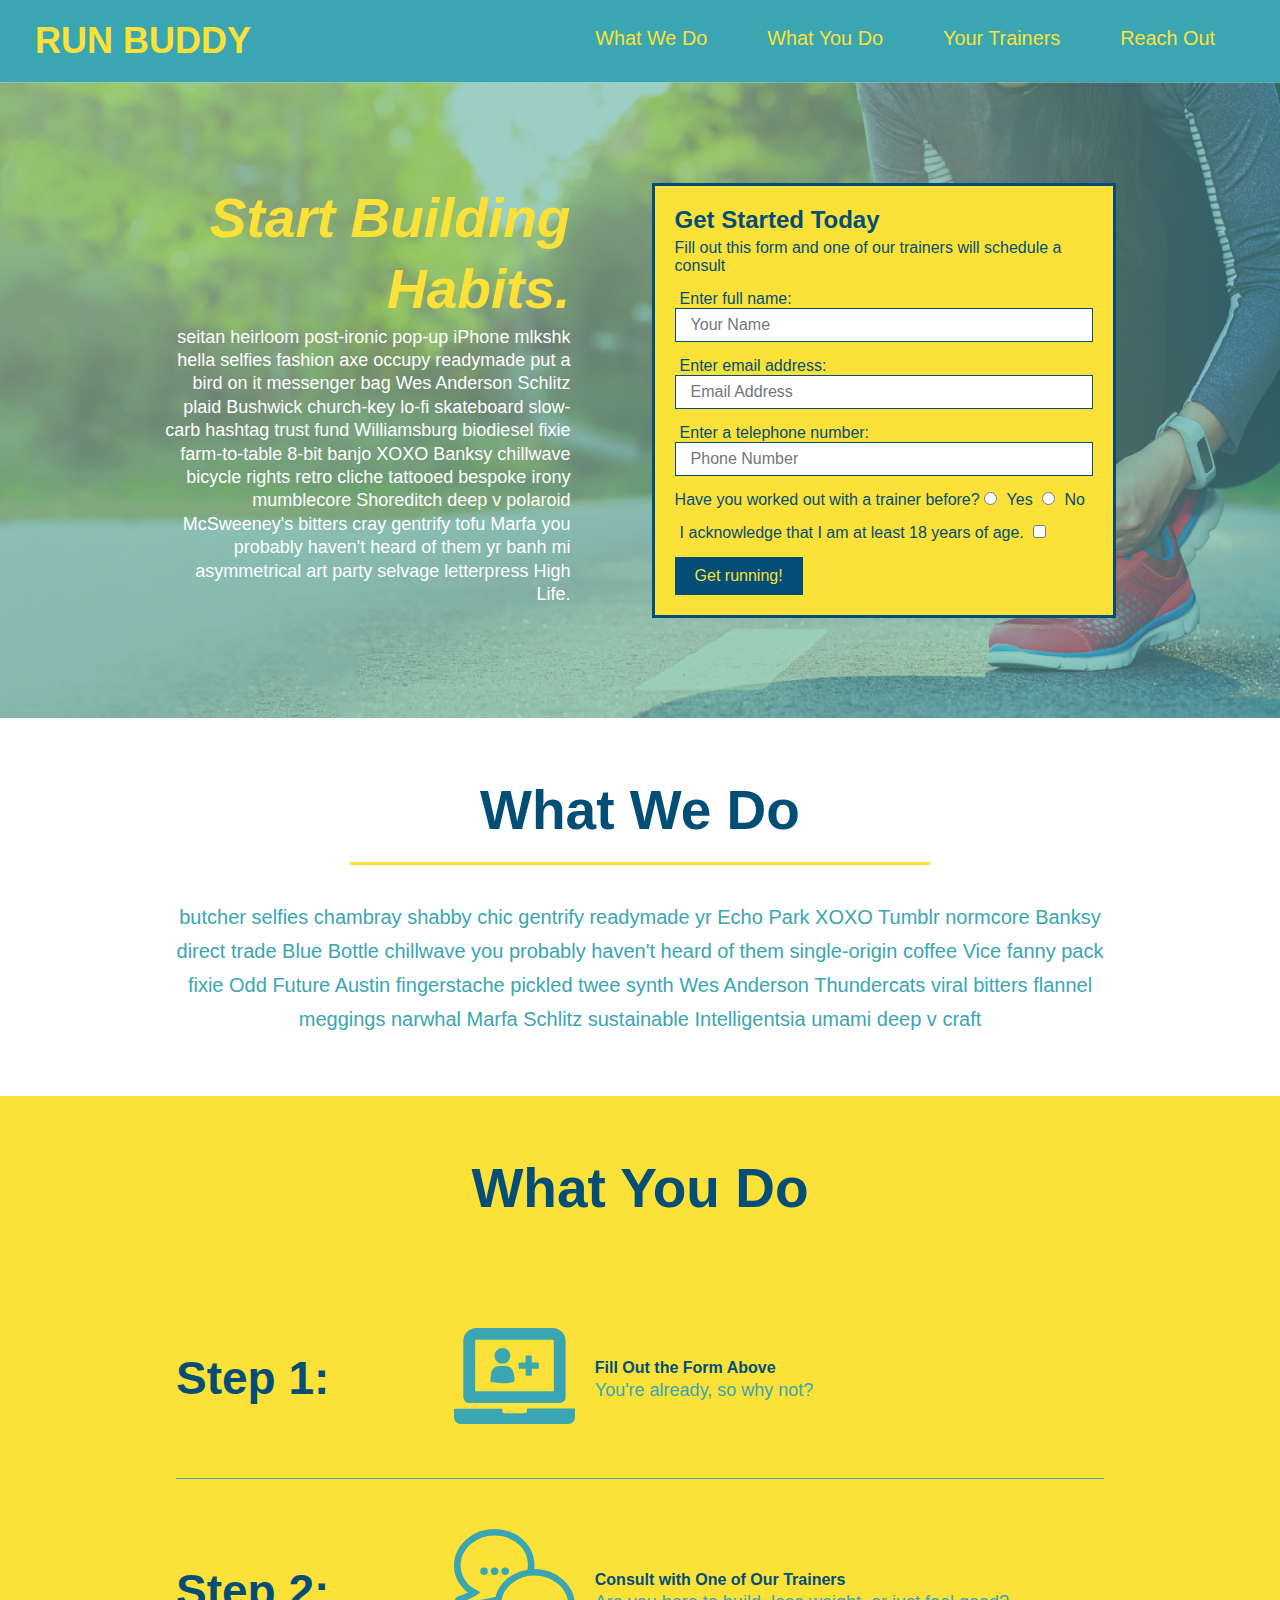
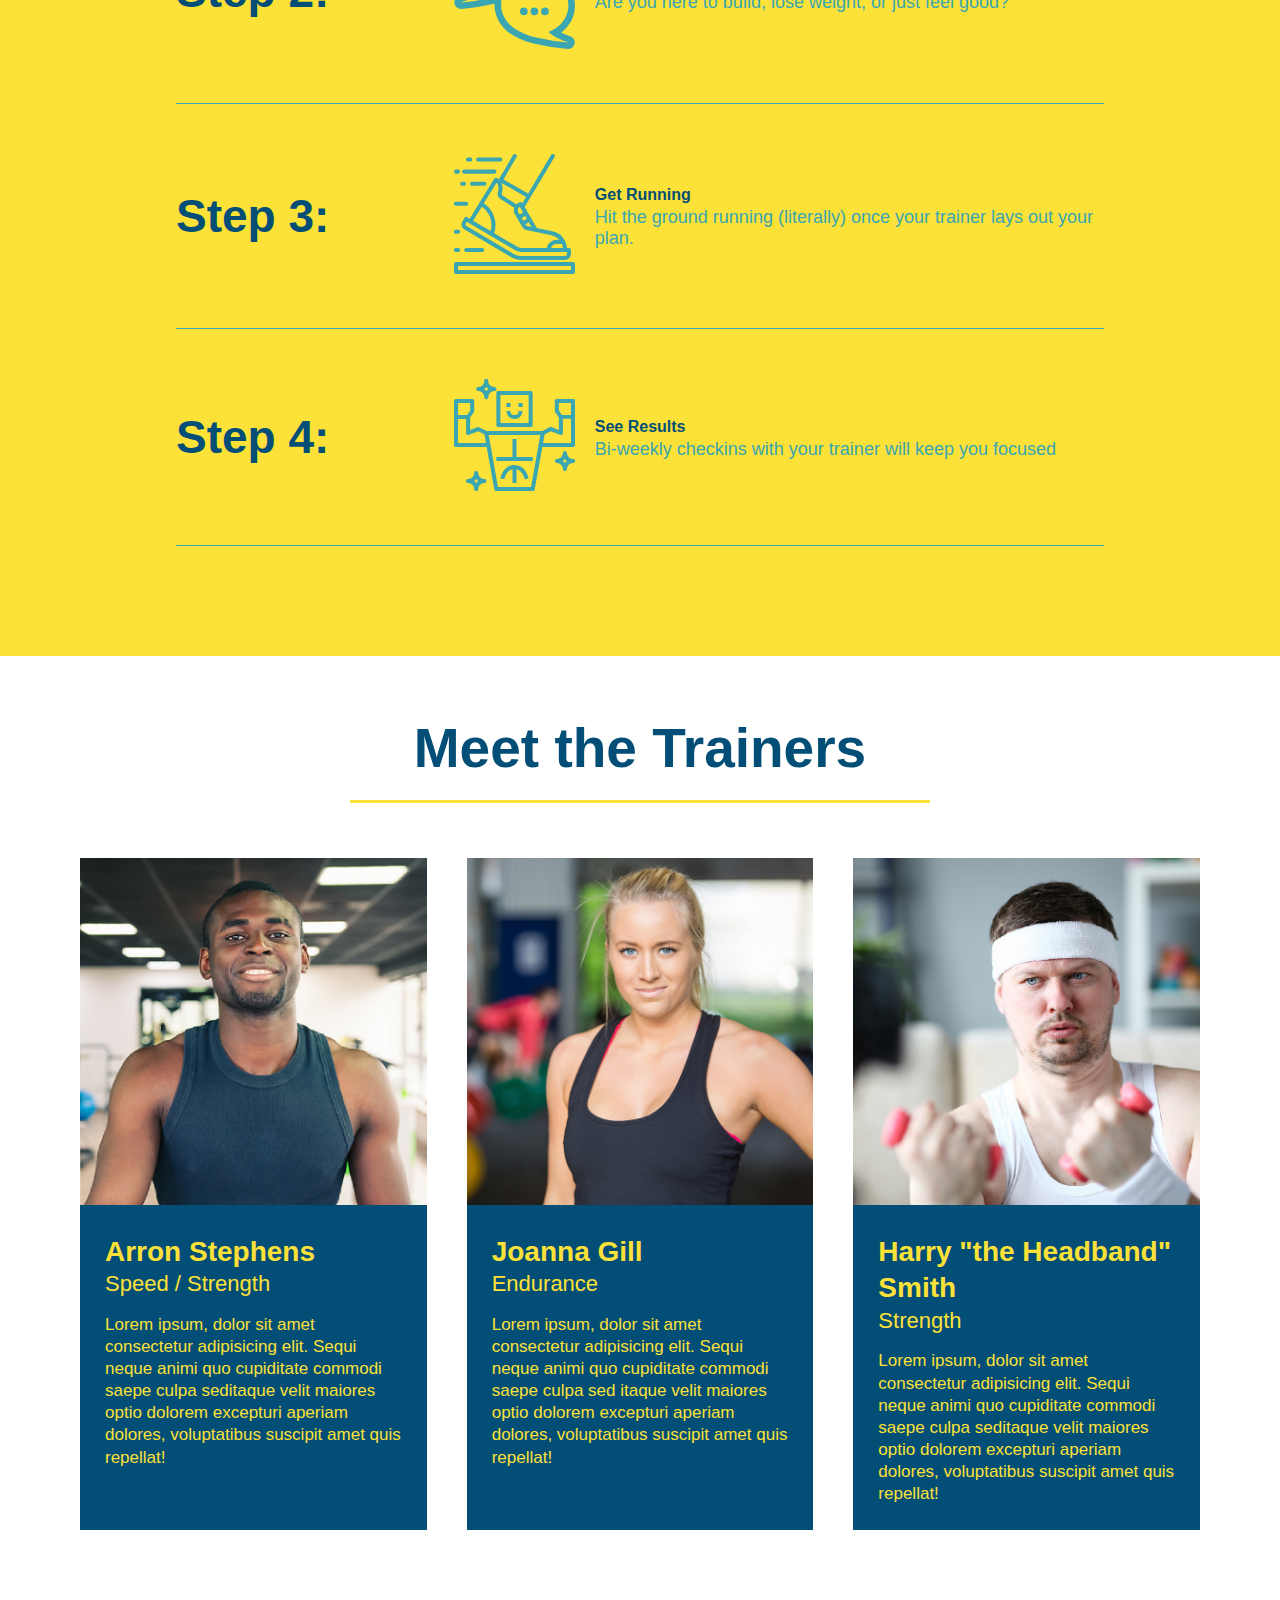
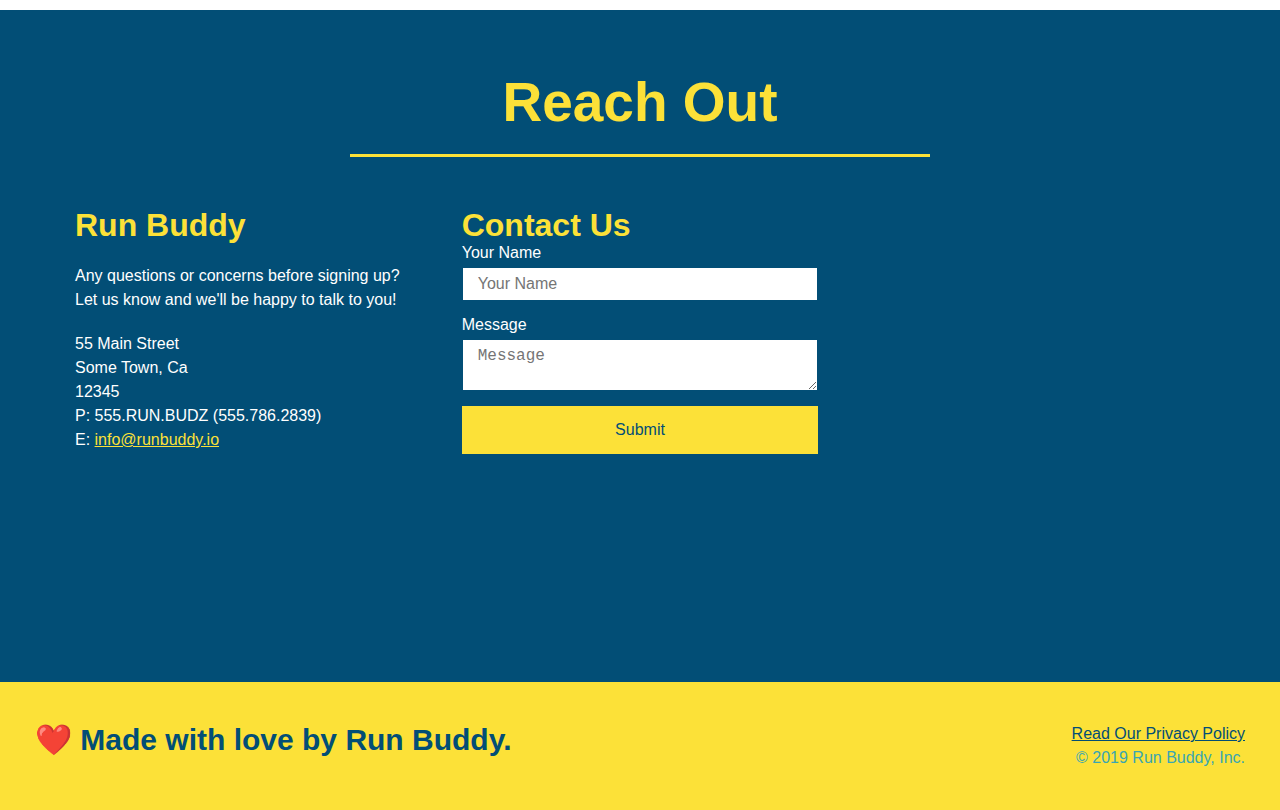
==== index.html @ dce9c7d7 "update reach out section" ====
<!DOCTYPE html>
<html lang="en">
  <head>
    <link rel="stylesheet" href="./assets/css/style.css" />
    <meta charset="UTF-8" />
    <title>Run Buddy</title>
  </head>
    <!-- navigation-->
    <header>
    <h1>
      <a href="/">RUN BUDDY</h1>
    <nav>
    <!-- Unordered list element -->
    <ul>
      <!-- List item element -->
      <li>
        <!-- Anchor element -->
        <a href="#what-we-do"> What We Do</a>
      </li>
      <li>
        <a href="#what-you-do">What You Do</a>
      </li>
      <li>
        <a href="#your-trainers">Your Trainers</a>
      </li>
      <li>
        <a href="#reach-out">Reach Out</a>
      </li>
    </ul>
    </nav>
    </header>


    <!-- hero/jumbotron -->
    <section class="hero">
      <div class="hero-cta">
        <h2>Start Building Habits.</h2>
        <p>
          seitan heirloom post-ironic pop-up iPhone mlkshk hella selfies fashion axe occupy readymade put a bird on it messenger bag Wes Anderson Schlitz plaid Bushwick church-key lo-fi skateboard slow-carb hashtag trust fund Williamsburg biodiesel fixie farm-to-table 8-bit banjo XOXO Banksy chillwave bicycle rights retro cliche tattooed bespoke irony mumblecore Shoreditch deep v polaroid McSweeney's bitters cray gentrify tofu Marfa you probably haven't heard of them yr banh mi asymmetrical art party selvage letterpress High Life.
        </p>
      </div>
      <div class="hero-form">
        <h3>Get Started Today</h3>
        <p>Fill out this form and one of our trainers will schedule a consult</p>
        <!-- Add form element -->
        <form>
          <label for="name">Enter full name:</label>
          <input type="text" placeholder="Your Name" name="name" id="name" class="form-input">
          <label for="email">Enter email address:</label>
          <input type="email" placeholder="Email Address" name="email" id="email" class="form-input">
          <label for="phone">Enter a telephone number:</label>
          <input type="tel" placeholder="Phone Number" name="phone" id="phone" class="form-input">
        <p>
          Have you worked out with a trainer before?
          <input type="radio" name="trainer-confirm" id="trainer-yes" />
          <label for="trainer-yes">Yes</label>
          <input type="radio" name="trainer-confirm" id="trainer-no" />
          <label for="trainer-no">No</label>
          </p>
          <p> 
          <label for="checkbox">
          I acknowledge that I am at least 18 years of age.
          </label>
          <input type="checkbox" name="age-confirm" id="checkbox" />
          </p>
          <button type="submit">
            Get running!
          </button>
          </form>
      </div>
      
    </section>
     <!-- end hero-->
    <!-- "what we do" section-->
    <section id="what-we-do" class="intro">
      <div class="flex-row">
      <h2 class="section-title primary-border">What We Do</h2>
      </div class="flex-row">
      <p>butcher selfies chambray shabby chic gentrify readymade yr Echo Park XOXO Tumblr normcore Banksy direct trade Blue Bottle chillwave you probably haven't heard of them single-origin coffee Vice fanny pack fixie Odd Future Austin fingerstache pickled twee synth Wes Anderson Thundercats viral bitters flannel meggings narwhal Marfa Schlitz sustainable Intelligentsia umami deep v craft</p>
    </section>

    <!-- "what you do" section-->
    <section id="what-you-do" class="steps">
    <div class="flex-row">
    <h2 class="section-title primary-border">What You Do</h2>
    </div>
      <!-- insert this img element-->
      <div class="step">
      <h3>Step 1:</h3>
      <div class="step-info">
      <div class="step-img">
        <img src="./assets/images/step-1.svg" alt=""/>
      </div>
      <div class="step-text">
        <h4>Fill Out the Form Above</h4>
        <p>You're already, so why not?</p>
    </div>
    </div>
    </div>

    <div class="step">
      <h3>Step 2:</h3>
      <div class="step-info">
        <div class="step-img">
      <img src="./assets/images/step-2.svg" alt=""/>
        </div>
      <div class="step-text">
      <h4>Consult with One of Our Trainers</h4>
      <p>Are you here to build, lose weight, or just feel good?</p>
    </div>
    </div>
    </div>

    <div class="step">
      <h3>Step 3:</h3>
      <div class="step-info">
        <div class="step-img">
      <img src="./assets/images/step-3.svg" alt="" />
      </div>
      <div class="step-text">
      <h4>Get Running</h4>
      <p>Hit the ground running (literally) once your trainer lays out your plan.</p>
    </div>
    </div>
    </div>

    <div class="step">
      <h3>Step 4:</h3>
      <div class="step-info">
        <div class="step-img">
      <img src="./assets/images/step-4.svg" alt="" />
      </div>
      <div class="step-text">
      <h4>See Results</h4>
      <p>Bi-weekly checkins with your trainer will keep you focused</p>
    </div>
    </div>
    </div>
    </section>

    <!-- "meet the trainers"-->
    <section id="your-trainers">
      <div class="flex-row">
      <h2 class="section-title primary-border">Meet the Trainers</h2>
      </div>

        <div class="trainers">
          <article class="trainer">
          <img src="./assets/images/trainer-1.jpg" alt="Arron Stephens in his workout clothes, ready to pump iron"/>
            <div class="trainer-bio">
              <h3 class="trainer-name">Arron Stephens</h3>
              <h4 class="trainer-role">Speed / Strength</h4>
            <p>Lorem ipsum, dolor sit amet consectetur adipisicing elit. Sequi neque animi quo cupiditate commodi saepe culpa seditaque velit maiores optio dolorem excepturi aperiam dolores, voluptatibus suscipit amet quis repellat!
              </p>
            </div>
          </article>
        

      
      <!-- second trainer bio -->
        
          <article class="trainer">
          <img src="./assets/images/trainer-2.jpg" alt="Joanna Gill cooling off after a workout" />
            <div class="trainer-bio">
              <h3 class="trainer-name">Joanna Gill</h3>
              <h4 class="trainer-role">Endurance</h4>
                <p> Lorem ipsum, dolor sit amet consectetur adipisicing elit. Sequi neque animi quo cupiditate commodi saepe culpa sed itaque velit maiores optio dolorem excepturi aperiam dolores, voluptatibus suscipit amet quis repellat!</p>
            </div>
          </article>
        
      <!-- third trainer bio -->
        
          <article class="trainer">
          <img src="./assets/images/trainer-3.jpg" alt="Harry Smith wearing a headband and lifting comically small pink weights" />
            <div class="trainer-bio">
              <h3 class="trainer-name">Harry "the Headband" Smith</h3>
              <h4 class="trainer-role">Strength</h4>
              <p>Lorem ipsum, dolor sit amet consectetur adipisicing elit. Sequi neque animi quo cupiditate commodi saepe culpa seditaque velit maiores optio dolorem excepturi aperiam dolores, voluptatibus suscipit amet quis repellat!
              </p>
            </div>
          </article>
        </div>
    </section>

    <!-- "reach out" section-->
    <section id="reach-out" class="contact">
      <div class="flex-row">
      <h2 class="section-title primary-border">Reach Out</h2>
      </div>
      <div class="contact-info">
        <div>
          <h3>Run Buddy</h3>
          <p>
            Any questions or concerns before signing up?
            <br />
            Let us know and we'll be happy to talk to you!
          </p>
          <address>
            55 Main Street <br/>
            Some Town, Ca <br/>
            12345<br />
            P: 555.RUN.BUDZ (555.786.2839)<br/>
            E: <a href="mailto:info@runbuddy.io">info@runbuddy.io</a>
          </address>
          
        </div>  
      
      <div class="contact-form">
        <h3>Contact Us</h3>
        <form>
           <label for="contact-name">Your Name</label>
           <input type="text" id="contact-name" placeholder="Your Name" />
      
           <label for="contact-message">Message</label>
           <textarea id="contact-message" placeholder="Message"></textarea>
      
           <button type="submit">Submit</button>
          </form>
      </div>
       
        <iframe 
        src="https://www.google.com/maps/embed?pb=!1m18!1m12!1m3!1d3147.1079747227936!2d-120.42364418397035!3d37.92790791110593!2m3!1f0!2f0!3f0!3m2!1i1024!2i768!4f13.1!3m3!1m2!1s0x8090c49129b6ac57%3A0xb56c7eb95a2cd8bd!2sMain%20St%2C%20California%2095327!5e0!3m2!1sen!2sus!4v1616426329495!5m2!1sen!2sus" 
        width="400" 
        height="400" 
        style="border:0;" 
        allowfullscreen=""
        loading="lazy">
      </iframe>
      </div>
    </section>

    
    <!-- footer -->
    <footer>
      <h2>❤️ Made with love by Run Buddy.</h2>
      <div>
        <a href="privacy-policy.html">Read Our Privacy Policy</a><br />
        &copy; 2019 Run Buddy, Inc.
      </div>
    </footer>
</html>
---- assets/css/style.css ----
body {
  color: #39a6b2;
  font-family: Helvetica, Arial, sans-serif;
  /* I'm a CSS comment! */
}

header {
  padding: 20px 35px;
  background-color: #39a6b2;
  display: flex;
  justify-content: space-between;
  flex-wrap: wrap;
}

header h1 {
  font-weight: bold;
  font-size: 36px;
  color: #fce138;
  margin: 0;
}

header a {
  color: #fce138;
}

header a {
  text-decoration: none;
  color: #fce138;
}

header nav{
  margin: 7px 0;
}

header nav ul {
  display: flex;
  flex-wrap: wrap;
  justify-content: space-between;
  align-items: center;
  list-style: none;
}

header nav ul li a {
  margin: 0 30px;
  font-weight: lighter;
  font-size: 1.55vw;
}

header h1 {
  font-weight: bold;
  font-size: 36px;
  color: #fce138;
  margin: 0;
}

* {
  margin: 0;
  padding: 0;
  box-sizing: border-box;
}

footer {
  background: #fce138;
  width: 100%;
  padding: 40px 35px;
  display: flex;
  justify-content: space-between; 
  flex-wrap: wrap;
}

footer h2  {
  color: #024e76;
  font-size: 30px;
  margin: 0;
}

footer div {
  line-height: 1.5;
  text-align: right;
}

footer a {
  color: #024e76
}

section {
  padding: 60px;
}

/* Hero Style Start */
.hero {
  background-image: url("../images/flipped-hero-image.jpg");
  background-size: cover;
  background-position: center;
  display: flex;
  justify-content: center;
  flex-wrap: wrap;
}
/* Hero Style End */

.hero-form {
  border: 3px solid #024e76;
  background-color: #fce138;
  padding: 20px;
  color: #024e76;
  width: 40%;
  margin: 3.5%
}

.hero-form h3{
  font-size: 24px;
  margin:0;
}

.hero-form p{
  margin: 5px 0 15px 0;
}

.hero-cta {
  width: 35%;
  text-align: right;
  margin: 3.5%;
  color: #fff;
  font-size: 18px;
  line-height: 1.3;
}

.hero-cta h2 {
  font-style: italic;
  font-size: 55px;
  color: #fce138;
}

.form-input{
  border: 1px solid #024e76;
  display: block;
  padding: 7px 15px;
  font-size: 16px;
  color: #024e76;
  width: 100%;
  margin-bottom: 15px;
}

.hero-form label {
  margin: 0 5px;
}

.hero-form button{
  color: #fce138;
  background-color: #024e76;
  border: none;
  padding: 10px 20px;
  font-size: 16px;
}
/* HERO STYLES END */
.intro p {
  line-height: 1.7;
  color: #39a6b2;
  width: 80%;
  font-size: 20px;
  margin: 0 auto;
  text-align: center;
}

.steps {
  background: #fce138;
}

.section-title {
  font-size: 55px;
  color: #024e76;
  border-bottom: 3px solid;
  padding-bottom: 20px;
  text-align: center;
  margin: 0 auto 35px auto;
  width: 50%;
}

.primary-border {
  border-color: #fce138;
}

.secondary-border {
  border-color: #39a6b2;
}

.step h3 {
  color: #024e76;
  font-size:46px;
  flex: 1 30%;
}

.step-text h4 {
  font-size: 26;
  line-height: 1.5;
  color: #024e76;
}

.step-text p{
  color: #39a6b2;
  font-size: 18px;
}

.step {
  margin: 50px auto;
  padding-bottom: 50px;
  width: 80%;
  border-bottom: 1px solid #39a6b2;
  display: flex;
  flex-wrap: wrap;
  align-items: center;
  justify-content: space-between;
}

.step-info {
  flex: 2 70%;
  display: flex;
  flex-wrap: wrap;
  align-items: center;
}

.step-img{
  flex:1 12%;
  margin-right: 20px;
}

.step-text {
  flex: 12;
}

.step-img img {
  max-width: 100%
}
.trainers {
  width: 100%;
  margin: 0 auto;
  display: flex;
  flex-wrap: wrap;
  justify-content: space-around;
}

.trainer {
  margin: 20px;
  background: #024e76;
  color: #fce138;
  flex: 1;
}

.trainer img {
  width: 100%;
}

.trainer-bio {
  padding:25px;
  line-height: 1.3;
}

.text-left {
  text-align: left;
}

.text-right {
  text-align: right;
}

.trainer-bio h3 {
  font-size: 28px;
}

.trainer-bio h4 {
  font-weight: lighter;
  font-size: 22px;
  margin-bottom: 15px;
}

.trainer-bio p {
  font-size: 17px;
}

/*REACH OUT STYLES START*/
.contact{
  background: #024e76;
}

.contact h2 {
  color:#fce138;
}

.contact-info iframe{
  height: 400px;
}

.contact-info div{
  color: white;
}

.contact-info h3 {
  color: #fce138;
  font-size: 32px;
}

.contact-info p, .contact-info address {
  margin: 20px 0;
  line-height: 1.5;
  font-size: 16px;
  font-style: normal;
}

.contact-info a {
  color: #fce138;
}

.contact-info {
  display: flex;
  justify-content: space-between;
  flex-wrap: wrap;
}

.contact-info > * {
  flex: 1;
  margin: 15px;
}

.contact-form input, .contact-form textarea {
  border: 1px solid #024e76;
  display: block;
  padding: 7px 15px;
  font-size: 16px;
  font-size: 16px;
  color: #024e76;
  width: 100%;
  margin-bottom: 15px;
  margin-top: 5px;
}

.contact-form button{
  width: 100%;
  border: none;
  background: #fce138;
  color: #024e76;
  text-align: center;
  padding: 15px 0;
  font-size: 16px;
}

/*  REACH OUT STYLE ENDS */

.flex-row{
  display: flex;
}
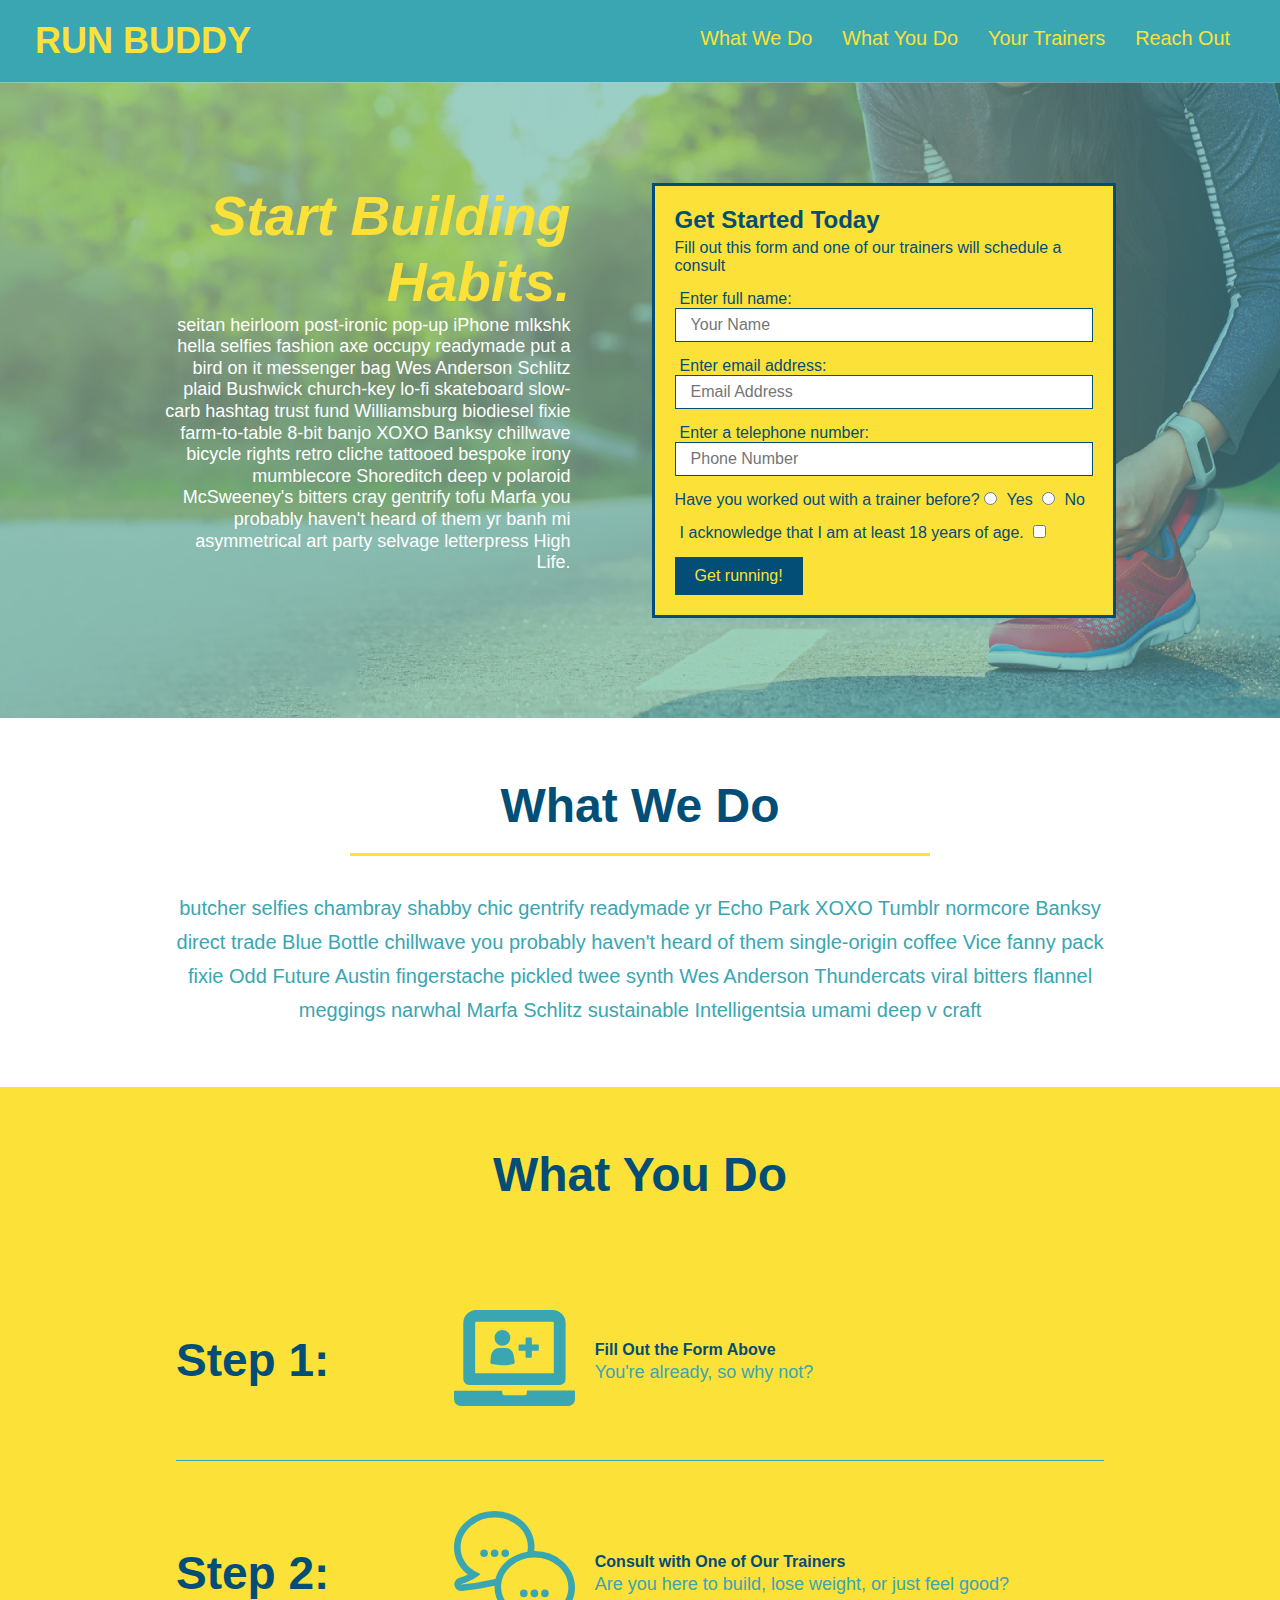
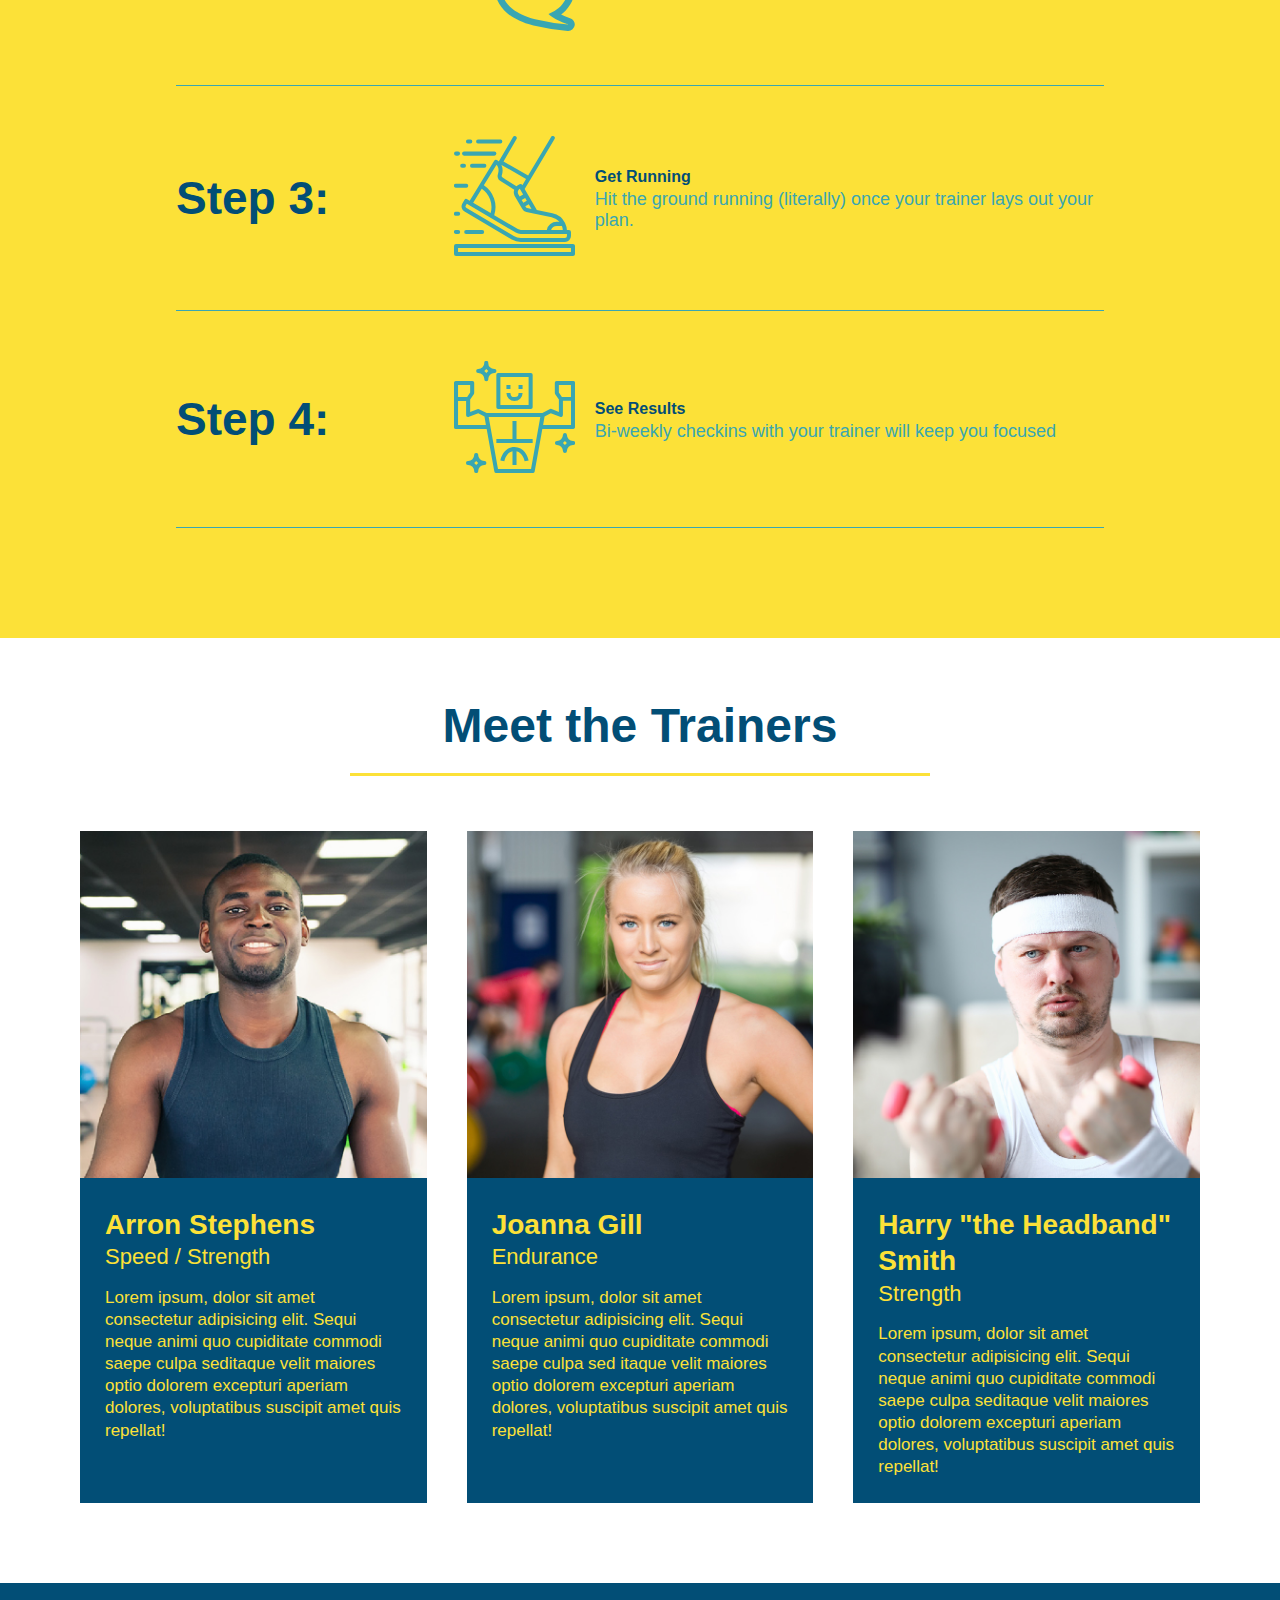
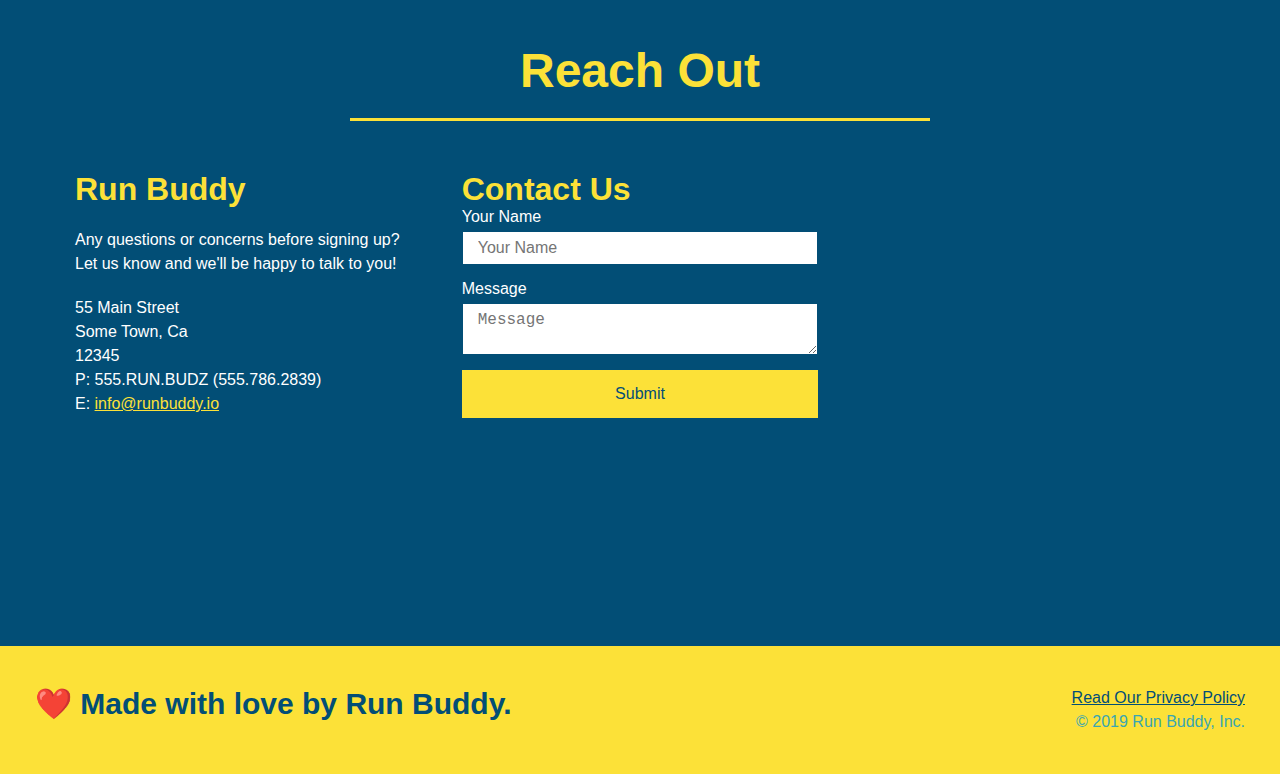
==== commit a4444ea0: "added media query" ====
--- a/index.html
+++ b/index.html
@@ -3,6 +3,7 @@
   <head>
     <link rel="stylesheet" href="./assets/css/style.css" />
     <meta charset="UTF-8" />
+    <meta name="viewport" content="width=device-width, initial-scale=1.0" />
     <title>Run Buddy</title>
   </head>
     <!-- navigation-->
--- a/assets/css/style.css
+++ b/assets/css/style.css
@@ -41,7 +41,7 @@
 }
 
 header nav ul li a {
-  margin: 0 30px;
+  padding: 10px 15px;
   font-weight: lighter;
   font-size: 1.55vw;
 }
@@ -95,6 +95,7 @@
   display: flex;
   justify-content: center;
   flex-wrap: wrap;
+  align-items: flex-start;
 }
 /* Hero Style End */
 
@@ -122,7 +123,7 @@
   margin: 3.5%;
   color: #fff;
   font-size: 18px;
-  line-height: 1.3;
+  line-height: 1.2;
 }
 
 .hero-cta h2 {
@@ -167,7 +168,7 @@
 }
 
 .section-title {
-  font-size: 55px;
+  font-size: 48px;
   color: #024e76;
   border-bottom: 3px solid;
   padding-bottom: 20px;
@@ -348,3 +349,18 @@
 .flex-row{
   display: flex;
 }
+
+/* MEDIA QUERY FOR SMALLER DESKTOP SCREENS AND SMALLER */
+@media screen and (max-width: 980px) {
+  
+}
+
+/* MEDIA QUERY FOR TABLETS AND SMALLER */
+@media screen and (max-width: 768px) {
+  
+}
+
+/* MEDIA QUERY FOR MOBILE PHONES AND SMALLER */
+@media screen and (max-width: 575px) {
+ 
+}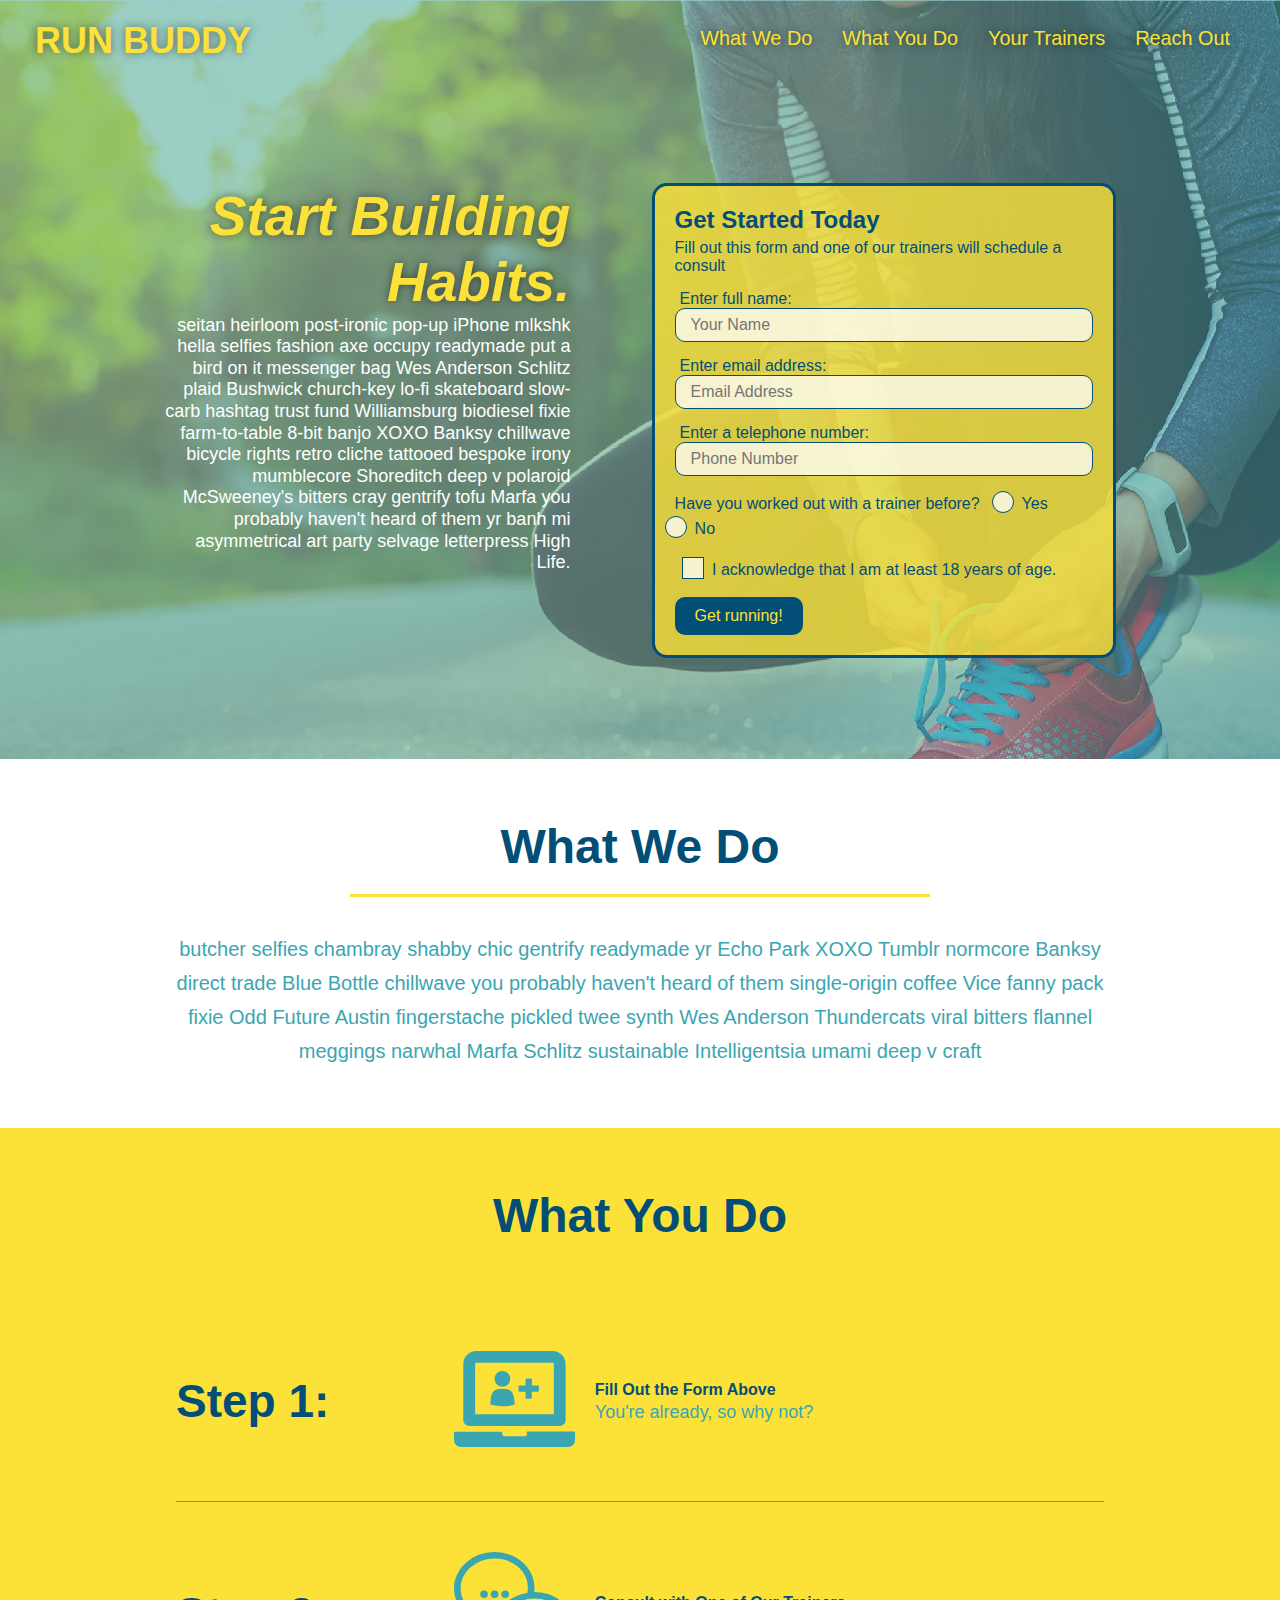
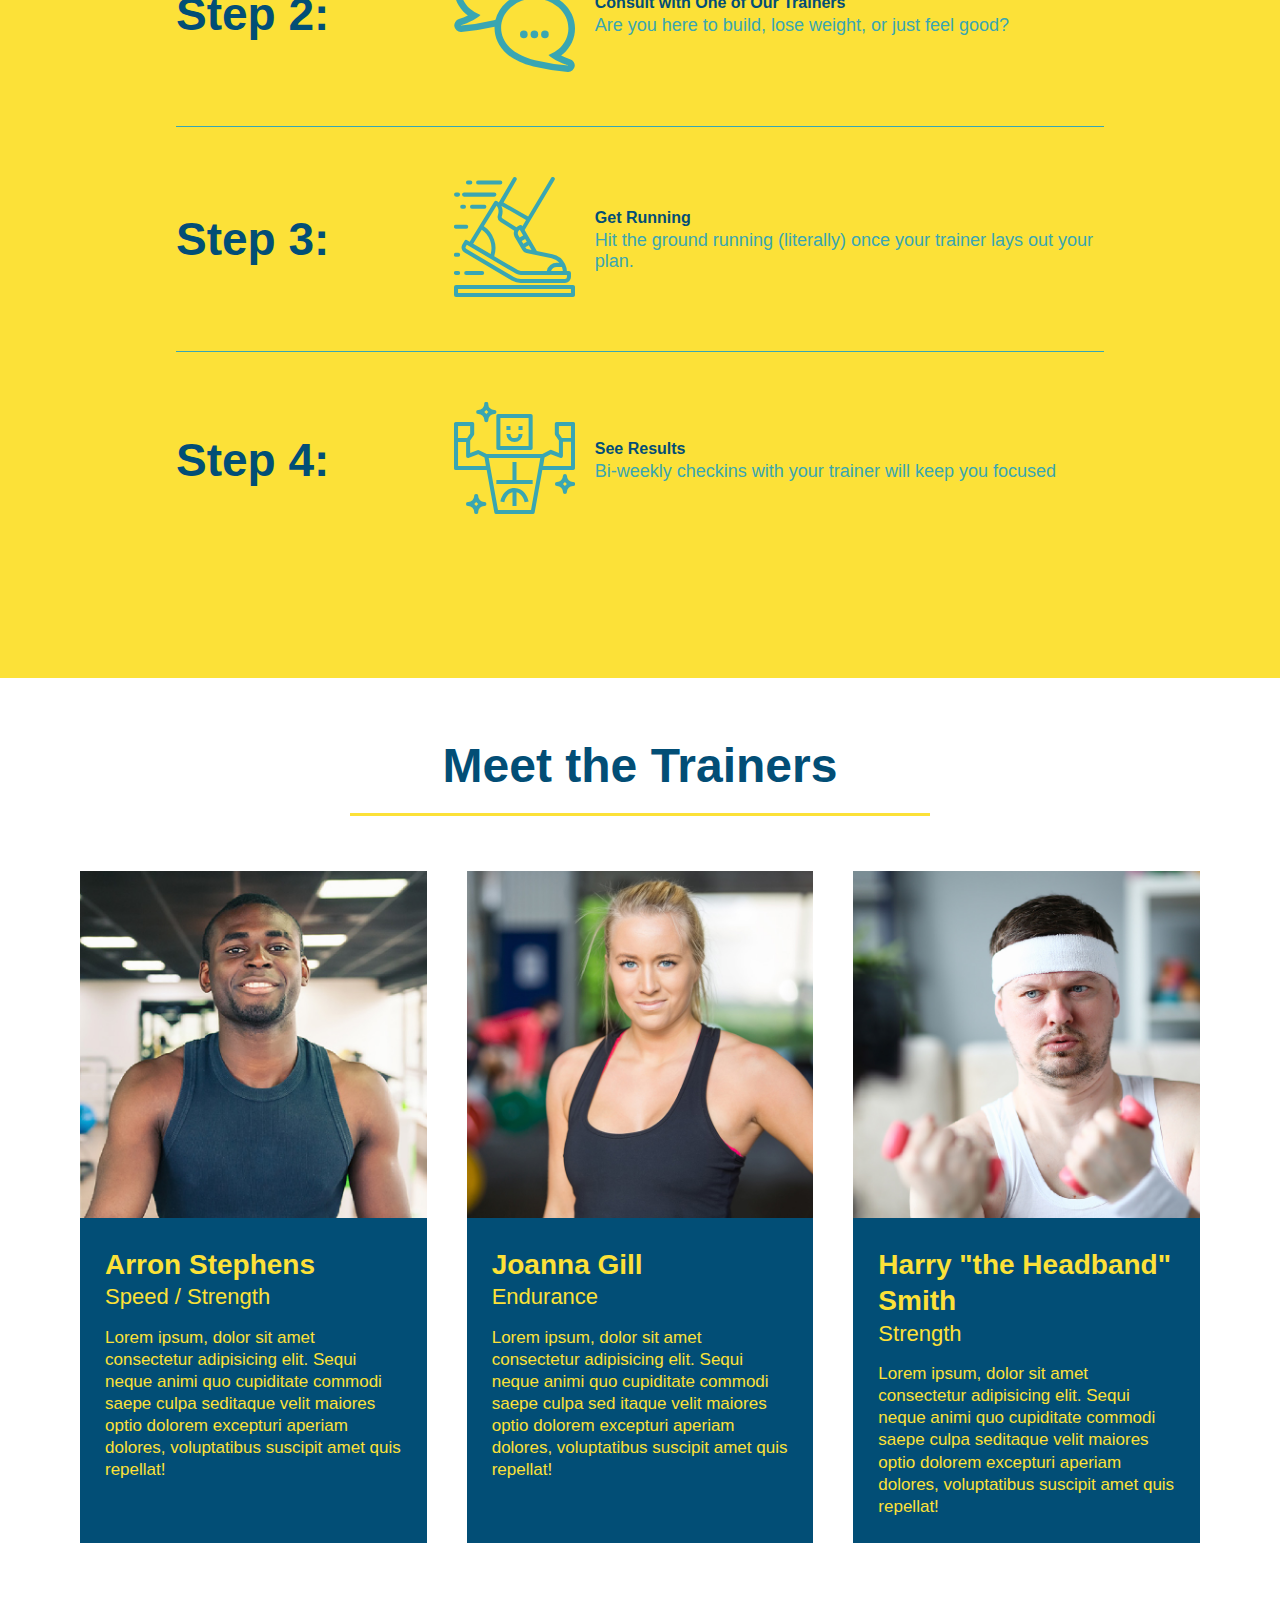
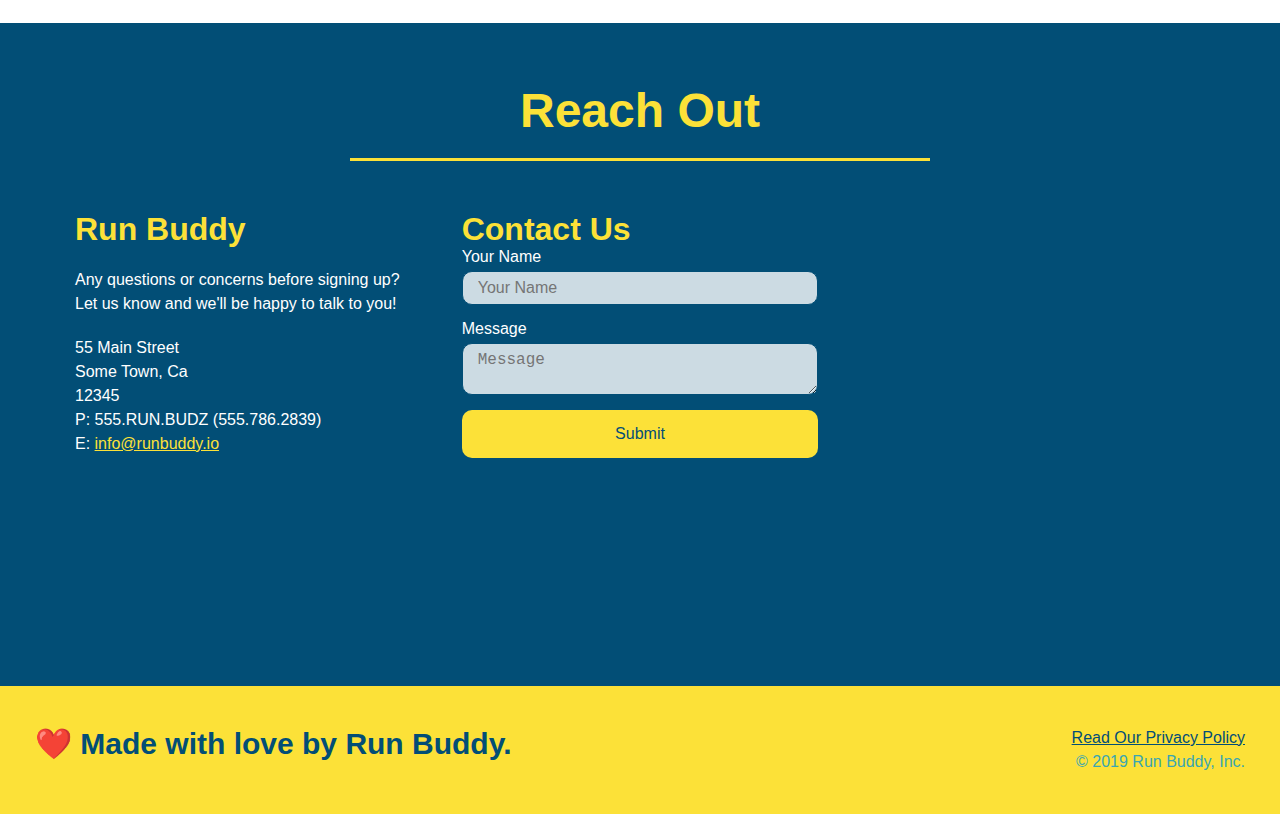
==== commit 948ada8a: "final css touches" ====
--- a/index.html
+++ b/index.html
@@ -53,16 +53,20 @@
           <input type="tel" placeholder="Phone Number" name="phone" id="phone" class="form-input">
         <p>
           Have you worked out with a trainer before?
+          <span class="radio-wrapper">
           <input type="radio" name="trainer-confirm" id="trainer-yes" />
           <label for="trainer-yes">Yes</label>
+          </span>
+          <span class="radio-wrapper">
           <input type="radio" name="trainer-confirm" id="trainer-no" />
           <label for="trainer-no">No</label>
+          </span>
           </p>
           <p> 
-          <label for="checkbox">
-          I acknowledge that I am at least 18 years of age.
-          </label>
+          <span class="checkbox-wrapper">
           <input type="checkbox" name="age-confirm" id="checkbox" />
+          <label for="checkbox"> I acknowledge that I am at least 18 years of age.</label>
+          </span>
           </p>
           <button type="submit">
             Get running!
--- a/assets/css/style.css
+++ b/assets/css/style.css
@@ -1,31 +1,45 @@
+:root {
+  --primary-color: #fce138;
+  --secondary-color: #024e76;
+  --tertiary-color: #39a6b2;
+}
+
 body {
-  color: #39a6b2;
+  color: var(--tertiary-color);
   font-family: Helvetica, Arial, sans-serif;
   /* I'm a CSS comment! */
 }
 
 header {
+  background-image: url("../images/flipped-hero-image.jpg");
+  background-size: cover;
+  background-attachment: fixed;
+  background-position: 80%;
   padding: 20px 35px;
-  background-color: #39a6b2;
+  background-color: var(--tertiary-color);
   display: flex;
   justify-content: space-between;
   flex-wrap: wrap;
+  position: -webkit-sticky;
+  position: sticky;
+  top: 0;
+  z-index: 9999;
 }
 
 header h1 {
   font-weight: bold;
   font-size: 36px;
-  color: #fce138;
+  color: var(--primary-color);
   margin: 0;
 }
 
 header a {
-  color: #fce138;
+  color: var(--primary-color);
 }
 
 header a {
   text-decoration: none;
-  color: #fce138;
+  color: var(--primary-color);
 }
 
 header nav{
@@ -44,13 +58,22 @@
   padding: 10px 15px;
   font-weight: lighter;
   font-size: 1.55vw;
-}
+  text-shadow: 0 0 10px rgba(0, 0, 0, 0.5);
+}
+header nav ul li a:hover {
+  background: var(--primary-color);
+  color: var(--secondary-color);
+  border-radius: 15px;
+  text-shadow: none;
+}
+
 
 header h1 {
   font-weight: bold;
   font-size: 36px;
-  color: #fce138;
+  color: var(--primary-color);
   margin: 0;
+  text-shadow: 0 0 10px rgba(0, 0, 0, 0.5);
 }
 
 * {
@@ -60,7 +83,7 @@
 }
 
 footer {
-  background: #fce138;
+  background: var(--primary-color);
   width: 100%;
   padding: 40px 35px;
   display: flex;
@@ -69,7 +92,7 @@
 }
 
 footer h2  {
-  color: #024e76;
+  color: var(--secondary-color);
   font-size: 30px;
   margin: 0;
 }
@@ -80,7 +103,7 @@
 }
 
 footer a {
-  color: #024e76
+  color: var(--secondary-color)
 }
 
 section {
@@ -91,7 +114,8 @@
 .hero {
   background-image: url("../images/flipped-hero-image.jpg");
   background-size: cover;
-  background-position: center;
+  background-attachment: fixed;
+  background-position: 80%;
   display: flex;
   justify-content: center;
   flex-wrap: wrap;
@@ -100,12 +124,16 @@
 /* Hero Style End */
 
 .hero-form {
-  border: 3px solid #024e76;
-  background-color: #fce138;
+  border: 3px solid var(--secondary-color);
+  background-color: rgba(252, 225, 56, 0.8);
   padding: 20px;
-  color: #024e76;
+  color: var(--secondary-color);
   width: 40%;
-  margin: 3.5%
+  margin: 3.5%;
+  border-radius: 15px;
+}
+.hero-form button:hover {
+  background-color: var(--tertiary-color);  
 }
 
 .hero-form h3{
@@ -129,17 +157,25 @@
 .hero-cta h2 {
   font-style: italic;
   font-size: 55px;
-  color: #fce138;
+  color: var(--primary-color);
+  text-shadow: 0 0 10px rgba(0, 0, 0, 0.5);
 }
 
 .form-input{
-  border: 1px solid #024e76;
+  border: 1px solid var(--secondary-color);
   display: block;
   padding: 7px 15px;
   font-size: 16px;
-  color: #024e76;
+  color: var(--secondary-color);
   width: 100%;
   margin-bottom: 15px;
+  border-radius: 10px;
+  background-color: rgba(255,255,255, 0.75);
+}
+/* create a new rule for focus state */
+.form-input:focus {
+  background-color: rgba(255,255,255, 1);
+  outline: none;
 }
 
 .hero-form label {
@@ -147,16 +183,77 @@
 }
 
 .hero-form button{
-  color: #fce138;
-  background-color: #024e76;
+  color: var(--primary-color);
+  background-color: var(--secondary-color);
   border: none;
   padding: 10px 20px;
   font-size: 16px;
+  border-radius: 10px;
+}
+
+.checkbox-wrapper input, .radio-wrapper input {
+  opacity: 0;
+}
+
+.checkbox-wrapper input:checked + label, .radio-wrapper input:checked + label {
+  font-weight: bold;
+}
+
+.checkbox-wrapper label, .radio-wrapper label {
+  position: relative;
+  left: 10px;
+  margin: 10px;
+  line-height: 1.6;
+}
+.checkbox-wrapper label::before, .radio-wrapper label::before {
+  content: "";
+  height: 20px;
+  width: 20px;
+  background: rgba(255, 255, 255, 0.75);  
+  border: 1px solid var(--secondary-color);  
+  position: absolute;
+  top: -4px;
+  left: -30px;
+}
+.radio-wrapper label::before {
+  border-radius: 50%;
+}
+.radio-wrapper label::after {
+  content: "";
+  width: 20px;
+  height: 20px;
+  border-radius: 50%;
+  background: var(--secondary-color);
+  position: absolute;
+  left: -29px;
+  top: -3px;
+  background-image: radial-gradient(circle, var(--tertiary-color), var(--secondary-color));
+}
+
+.checkbox-wrapper label::after {
+  content: "";
+  height: 6px;
+  width: 14px;
+  border-left: 2px solid var(--secondary-color);
+  border-bottom: 2px solid var(--secondary-color);
+  position: absolute;
+  left: -26px;
+  top: 1px;
+  transform: rotate(-58deg);
+}
+.checkbox-wrapper input + label::after, 
+.radio-wrapper input + label::after {
+  content: none;
+}
+
+.checkbox-wrapper input:checked + label::after, 
+.radio-wrapper input:checked + label::after {
+  content: "";
 }
 /* HERO STYLES END */
 .intro p {
   line-height: 1.7;
-  color: #39a6b2;
+  color: var(--tertiary-color);
   width: 80%;
   font-size: 20px;
   margin: 0 auto;
@@ -164,12 +261,12 @@
 }
 
 .steps {
-  background: #fce138;
+  background: var(--primary-color);
 }
 
 .section-title {
   font-size: 48px;
-  color: #024e76;
+  color: var(--secondary-color);
   border-bottom: 3px solid;
   padding-bottom: 20px;
   text-align: center;
@@ -178,15 +275,15 @@
 }
 
 .primary-border {
-  border-color: #fce138;
+  border-color: var(--primary-color);
 }
 
 .secondary-border {
-  border-color: #39a6b2;
+  border-color: var(--tertiary-color);
 }
 
 .step h3 {
-  color: #024e76;
+  color: var(--secondary-color);
   font-size:46px;
   flex: 1 30%;
 }
@@ -194,11 +291,11 @@
 .step-text h4 {
   font-size: 26;
   line-height: 1.5;
-  color: #024e76;
+  color: var(--secondary-color);
 }
 
 .step-text p{
-  color: #39a6b2;
+  color: var(--tertiary-color);
   font-size: 18px;
 }
 
@@ -206,11 +303,17 @@
   margin: 50px auto;
   padding-bottom: 50px;
   width: 80%;
-  border-bottom: 1px solid #39a6b2;
   display: flex;
   flex-wrap: wrap;
   align-items: center;
   justify-content: space-between;
+}
+
+.step {
+  border-bottom: 1px solid var(--tertiary-color);
+}
+.step:last-child {
+  border-bottom: none;
 }
 
 .step-info {
@@ -242,8 +345,8 @@
 
 .trainer {
   margin: 20px;
-  background: #024e76;
-  color: #fce138;
+  background: var(--secondary-color);
+  color: var(--primary-color);
   flex: 1;
 }
 
@@ -280,11 +383,11 @@
 
 /*REACH OUT STYLES START*/
 .contact{
-  background: #024e76;
+  background: var(--secondary-color);
 }
 
 .contact h2 {
-  color:#fce138;
+  color:var(--primary-color);
 }
 
 .contact-info iframe{
@@ -296,7 +399,7 @@
 }
 
 .contact-info h3 {
-  color: #fce138;
+  color: var(--primary-color);
   font-size: 32px;
 }
 
@@ -308,7 +411,7 @@
 }
 
 .contact-info a {
-  color: #fce138;
+  color: var(--primary-color);
 }
 
 .contact-info {
@@ -323,27 +426,37 @@
 }
 
 .contact-form input, .contact-form textarea {
-  border: 1px solid #024e76;
+  border: 1px solid var(--secondary-color);
   display: block;
   padding: 7px 15px;
   font-size: 16px;
   font-size: 16px;
-  color: #024e76;
+  color: var(--secondary-color);
   width: 100%;
   margin-bottom: 15px;
   margin-top: 5px;
-}
-
+  border-radius: 10px;
+  background-color: rgba(255, 255, 255, 0.8);
+}
+.contact-form input:focus, .contact-form textarea:focus {
+  background-color: rgba(255, 255, 255, 1);
+  outline: none;
+}
 .contact-form button{
   width: 100%;
   border: none;
-  background: #fce138;
-  color: #024e76;
+  background: var(--primary-color);
+  color: var(--secondary-color);
   text-align: center;
   padding: 15px 0;
   font-size: 16px;
-}
-
+  border-radius: 10px;
+}
+
+.contact-form button:hover {
+  color: var(--primary-color);
+  background: var(--tertiary-color);
+}
 /*  REACH OUT STYLE ENDS */
 
 .flex-row{
@@ -352,15 +465,101 @@
 
 /* MEDIA QUERY FOR SMALLER DESKTOP SCREENS AND SMALLER */
 @media screen and (max-width: 980px) {
+  header {
+    padding-bottom: 0;
+    justify-content: center;
+    position: relative;
+  }
+
+  header h1 {
+    width: 100%;
+    text-align: center;
+  }
+
+  header nav ul {
+    margin-top: 20px;
+    width: 100%;
+    justify-content: center;
+  }
+
+  header nav ul li a {
+    font-size: 20px;
+  }
+
+  footer h2, footer div {
+    text-align: center;
+    width: 100%;
+  }
+  .hero-cta, .hero-form {
+    width: 100%;
+  }
   
+  .hero-cta {
+    text-align: center;
+  }
+  
+  .section-title {
+    width: 80%;
+  }
+  
+  .trainer {
+    flex: 0 70%;
+  }
+  
+  .contact-info iframe{
+    flex: 1 100%;
+  }
 }
 
 /* MEDIA QUERY FOR TABLETS AND SMALLER */
 @media screen and (max-width: 768px) {
-  
+  section {
+    padding: 30px 15px;
+  }
+  .step h3 {
+    flex: 1 100%;
+    text-align: center;
+  }
+  .step-info { 
+    flex: 2 100%;
+    text-align: center;
+    justify-content: center;
+  }
+  .step-img {
+    flex: 0 32%;
+    margin-right: 0;
+    margin-top: 15px;
+    margin-bottom: 15px;
+  }
+  .step-text {
+    flex: 100%;
+  }
 }
 
 /* MEDIA QUERY FOR MOBILE PHONES AND SMALLER */
 @media screen and (max-width: 575px) {
- 
-}+ .hero-form button {
+   width: 100%;
+ }
+ .section-title {
+   width: 95%;
+ }
+ .intro p {
+   width: 100%;
+ }
+ .trainer {
+   flex: 0 100%;
+ }
+ .contact-info {
+   text-align: center;
+ }
+ .contact-info > * {
+   flex: 0 100%;
+ }
+ .contact-form {
+   order: 3;
+ }
+}
+
+
+
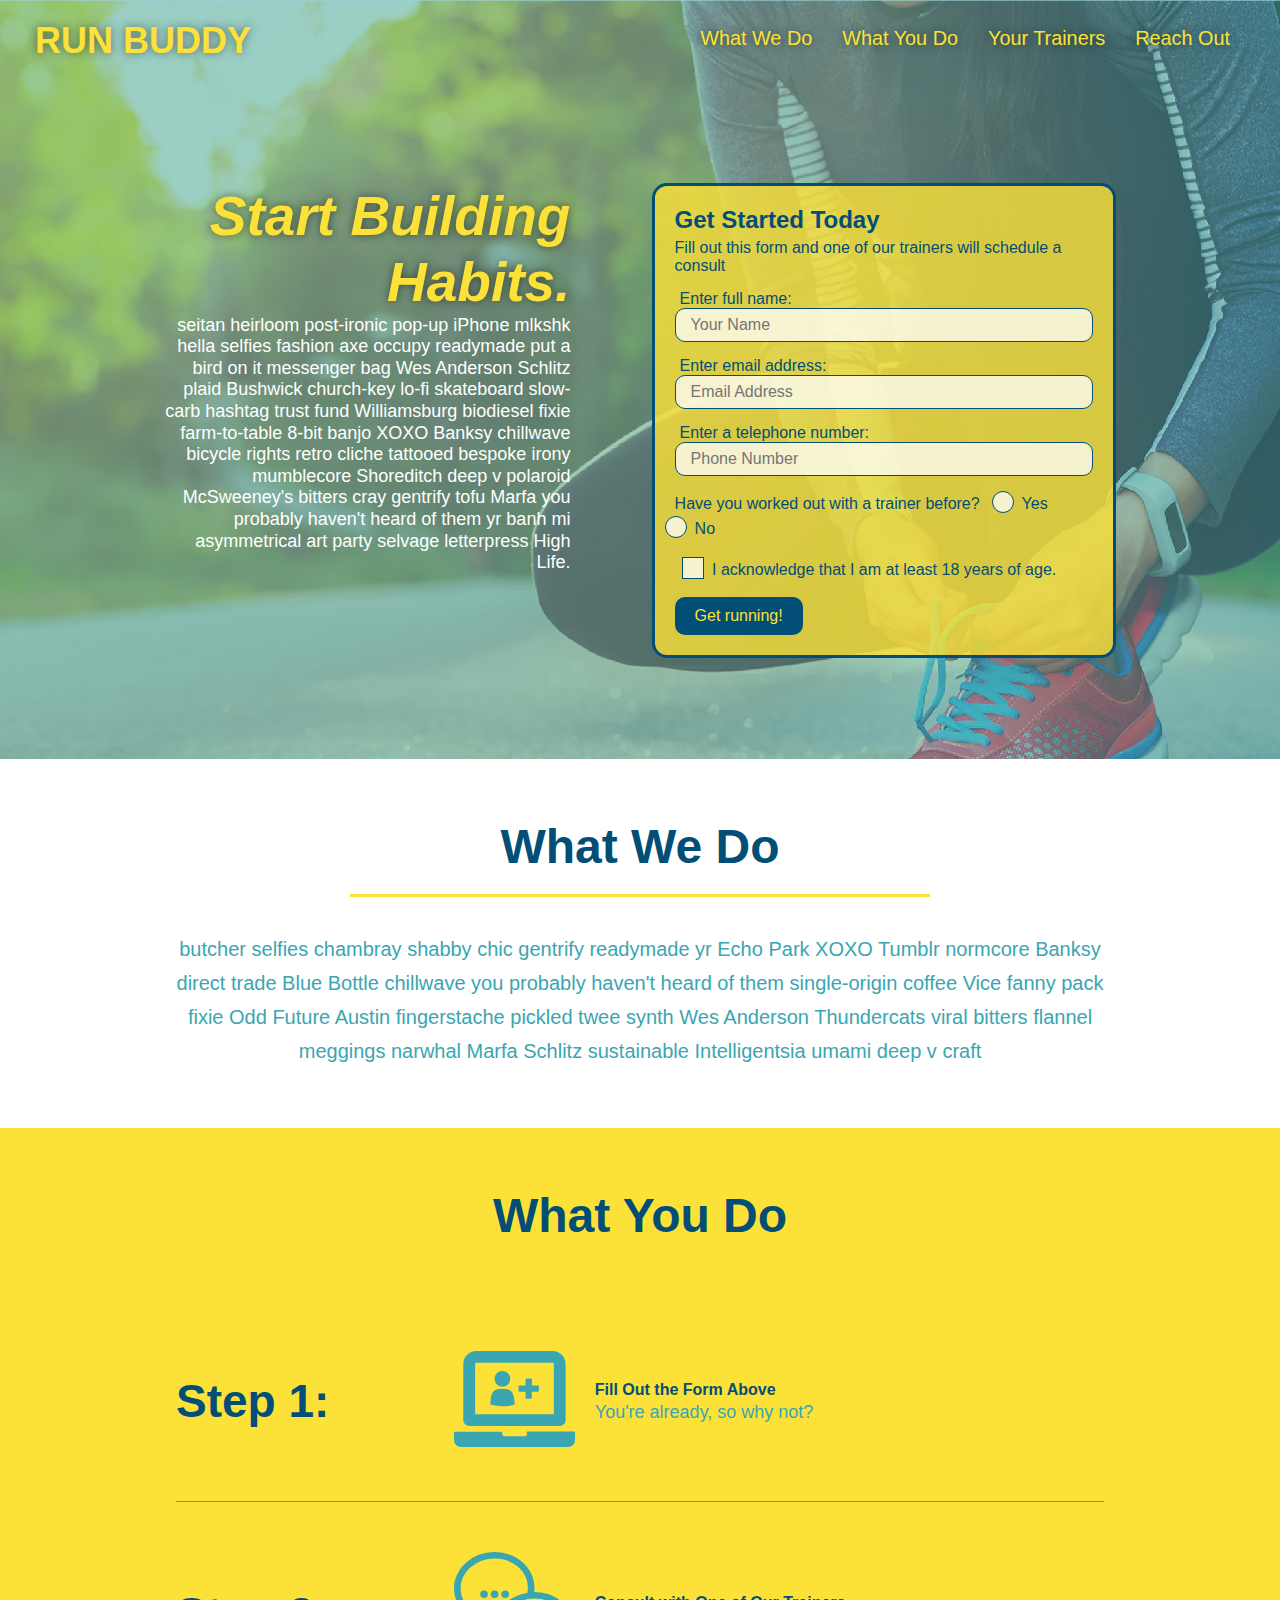
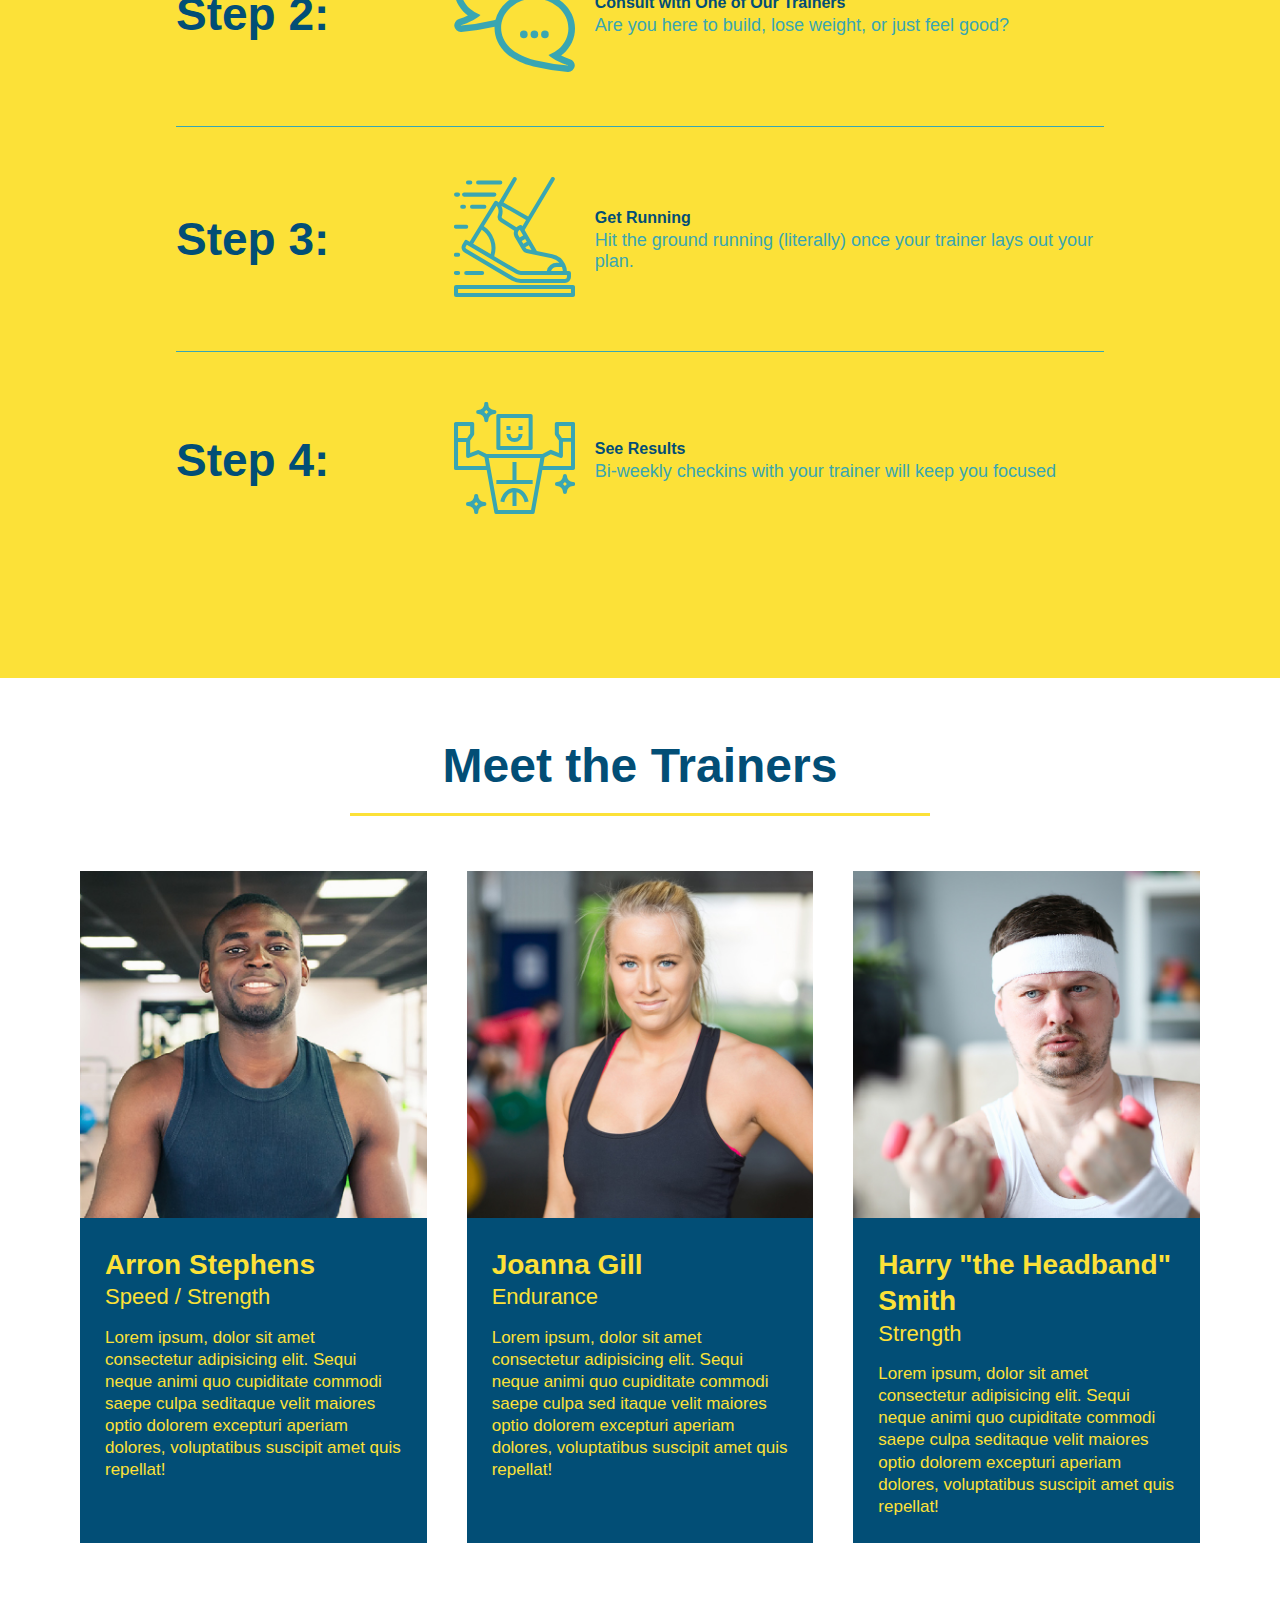
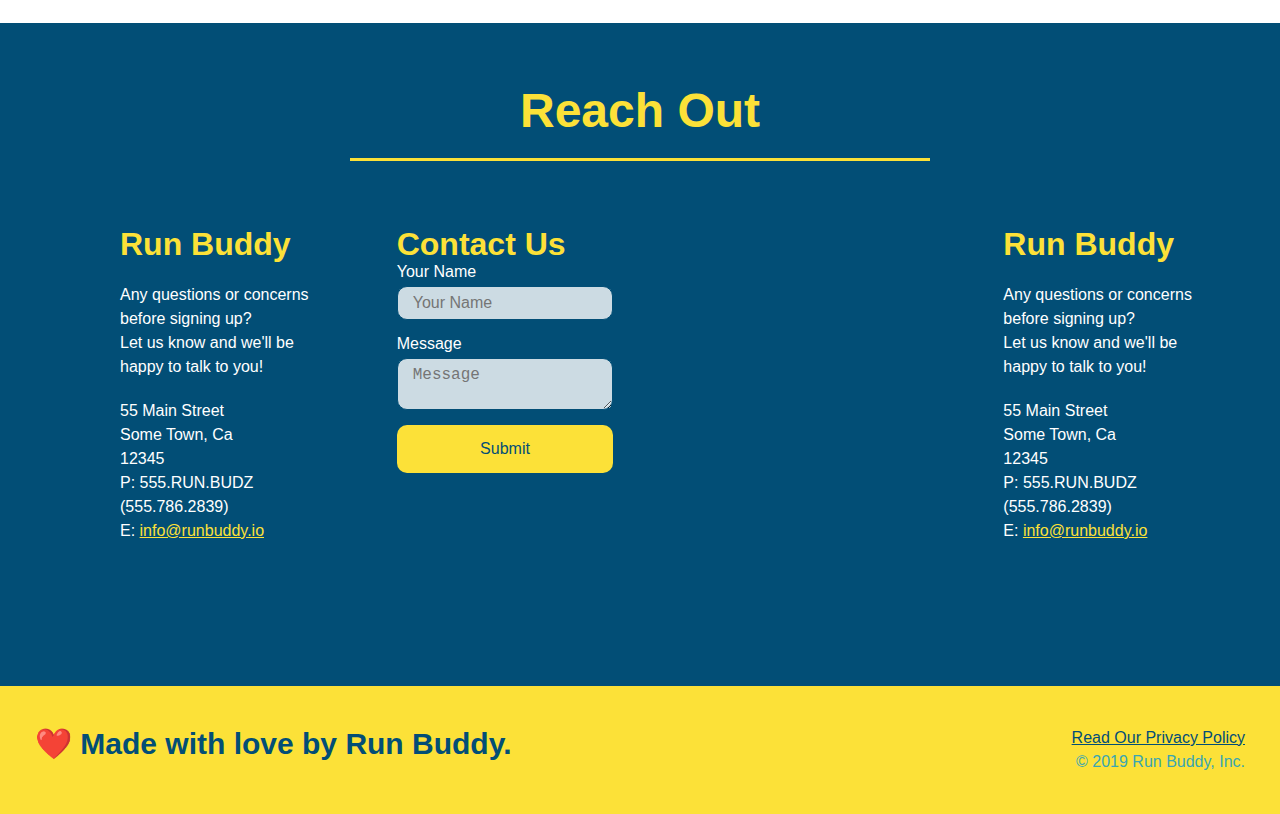
==== commit d14c758b: "Merge branch 'main' into develop" ====
--- a/index.html
+++ b/index.html
@@ -193,6 +193,7 @@
       <h2 class="section-title primary-border">Reach Out</h2>
       </div>
       <div class="contact-info">
+
         <div>
           <h3>Run Buddy</h3>
           <p>
@@ -222,7 +223,7 @@
            <button type="submit">Submit</button>
           </form>
       </div>
-       
+
         <iframe 
         src="https://www.google.com/maps/embed?pb=!1m18!1m12!1m3!1d3147.1079747227936!2d-120.42364418397035!3d37.92790791110593!2m3!1f0!2f0!3f0!3m2!1i1024!2i768!4f13.1!3m3!1m2!1s0x8090c49129b6ac57%3A0xb56c7eb95a2cd8bd!2sMain%20St%2C%20California%2095327!5e0!3m2!1sen!2sus!4v1616426329495!5m2!1sen!2sus" 
         width="400" 
@@ -231,6 +232,23 @@
         allowfullscreen=""
         loading="lazy">
       </iframe>
+
+        
+        <div>
+        <h3>Run Buddy</h3>
+        <p>
+          Any questions or concerns before signing up?
+          <br />
+          Let us know and we'll be happy to talk to you!
+        </p>
+        <address>
+          55 Main Street <br/>
+          Some Town, Ca <br/>
+          12345<br />
+          P: 555.RUN.BUDZ (555.786.2839)<br/>
+          E: <a href="mailto:info@runbuddy.io">info@runbuddy.io</a>
+        </address>
+
       </div>
     </section>
 
--- a/assets/css/style.css
+++ b/assets/css/style.css
@@ -395,6 +395,11 @@
 }
 
 .contact-info div{
+  width:410px;
+  display: inline-block;
+  vertical-align: top;
+  text-align: left;
+  margin: 30px 0 0 60px;
   color: white;
 }
 
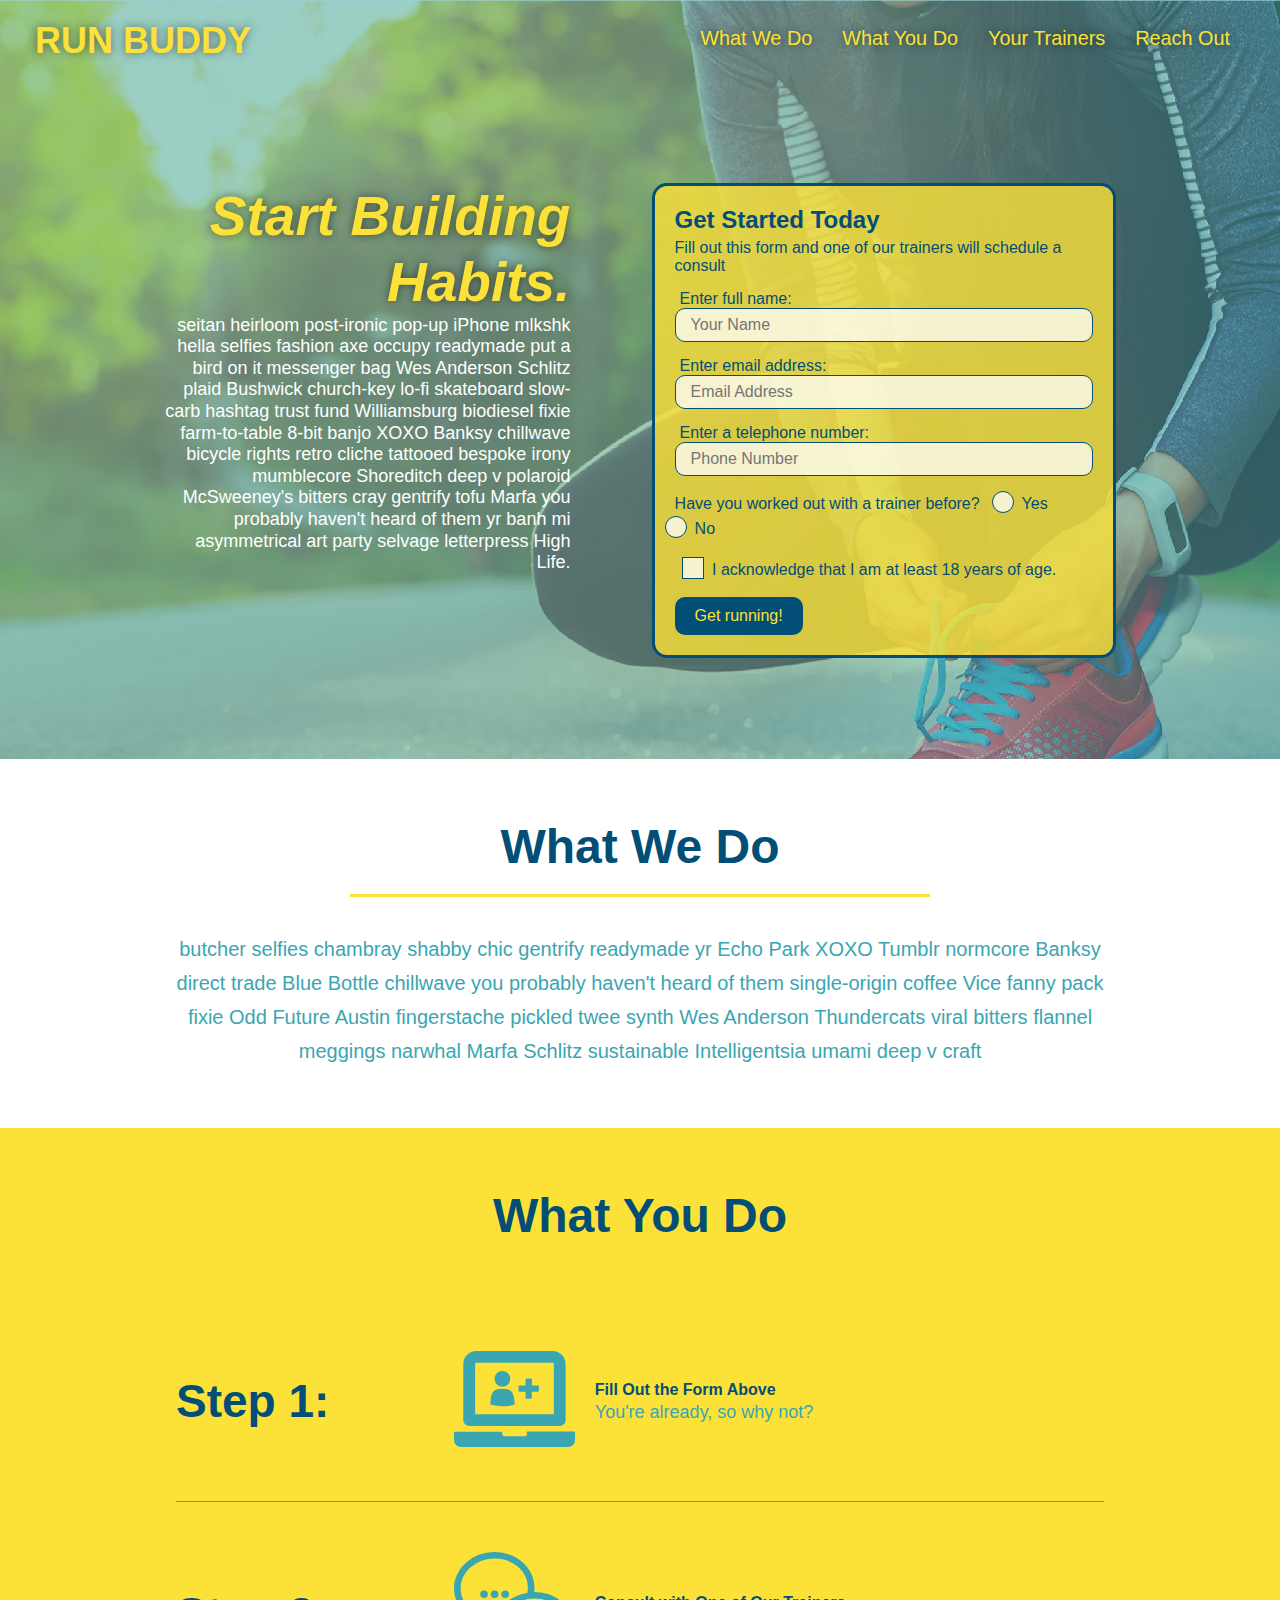
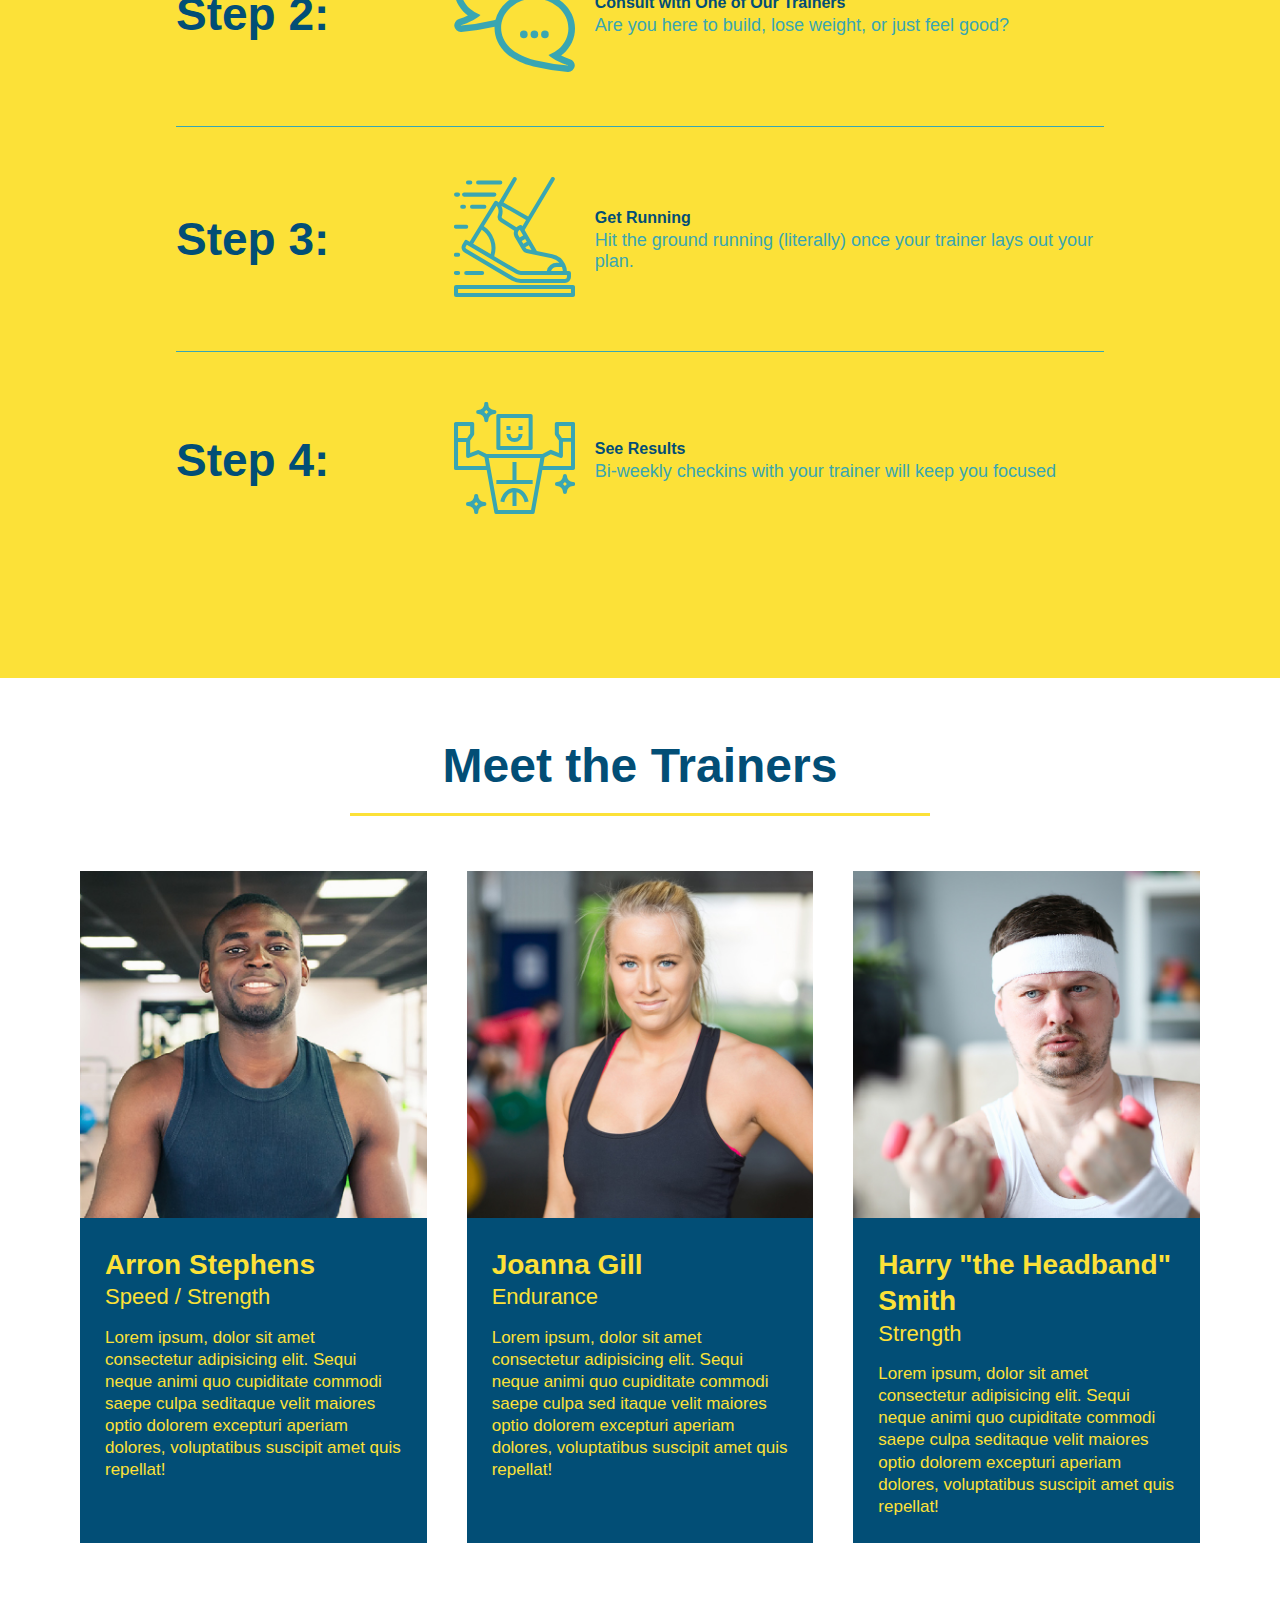
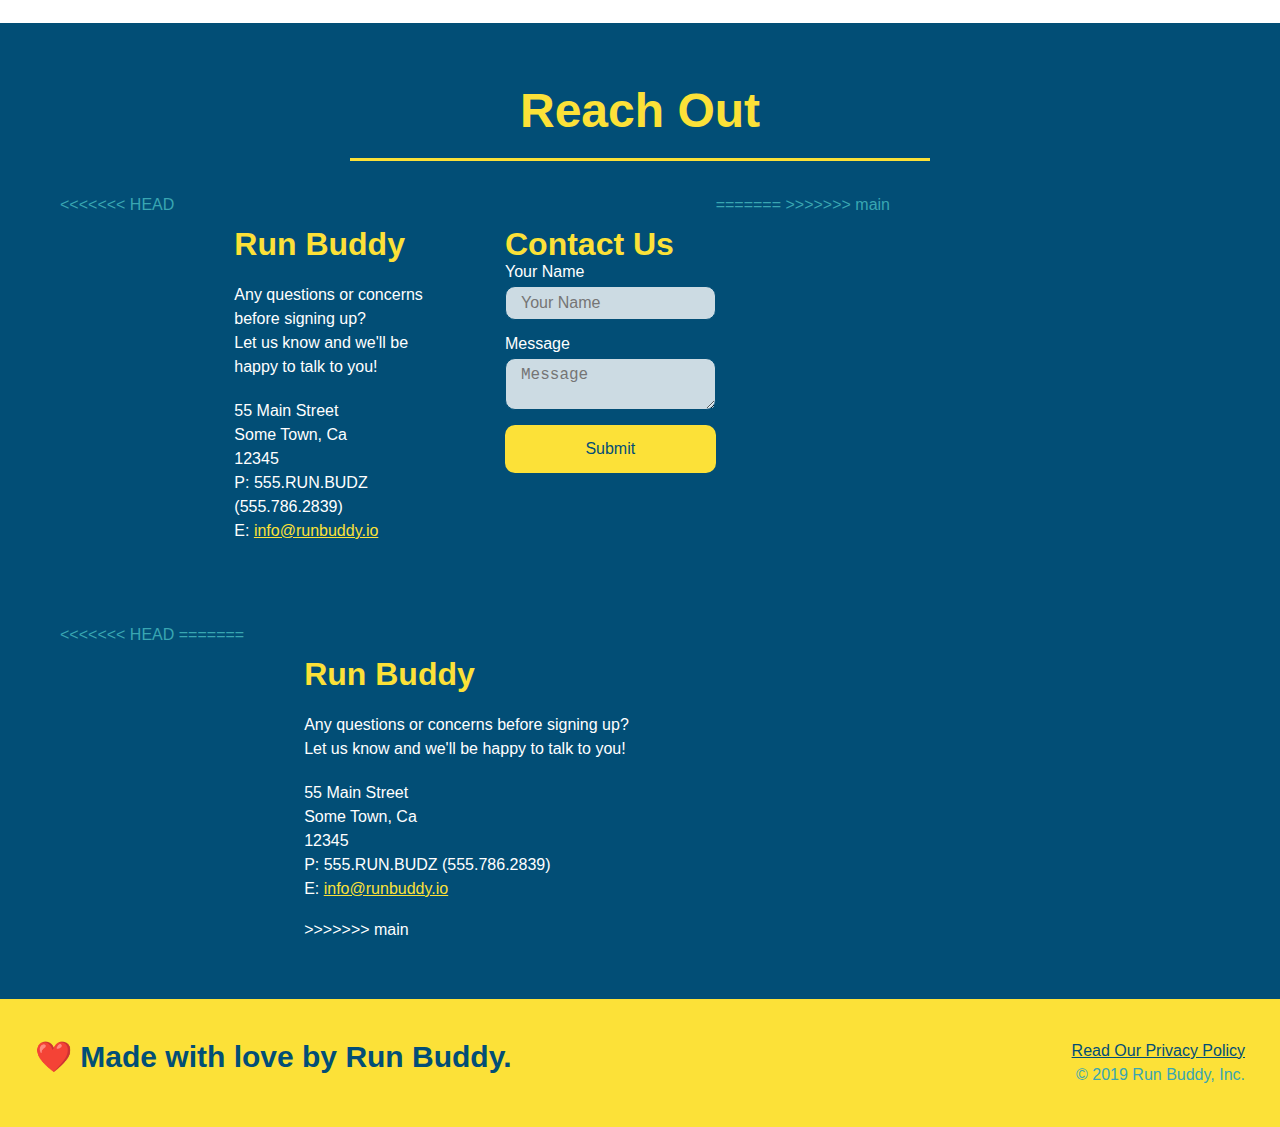
==== commit e45b5d8a: "merge" ====
--- a/index.html
+++ b/index.html
@@ -193,7 +193,7 @@
       <h2 class="section-title primary-border">Reach Out</h2>
       </div>
       <div class="contact-info">
-
+<<<<<<< HEAD
         <div>
           <h3>Run Buddy</h3>
           <p>
@@ -223,7 +223,9 @@
            <button type="submit">Submit</button>
           </form>
       </div>
-
+       
+=======
+>>>>>>> main
         <iframe 
         src="https://www.google.com/maps/embed?pb=!1m18!1m12!1m3!1d3147.1079747227936!2d-120.42364418397035!3d37.92790791110593!2m3!1f0!2f0!3f0!3m2!1i1024!2i768!4f13.1!3m3!1m2!1s0x8090c49129b6ac57%3A0xb56c7eb95a2cd8bd!2sMain%20St%2C%20California%2095327!5e0!3m2!1sen!2sus!4v1616426329495!5m2!1sen!2sus" 
         width="400" 
@@ -232,7 +234,8 @@
         allowfullscreen=""
         loading="lazy">
       </iframe>
-
+<<<<<<< HEAD
+=======
         
         <div>
         <h3>Run Buddy</h3>
@@ -248,7 +251,7 @@
           P: 555.RUN.BUDZ (555.786.2839)<br/>
           E: <a href="mailto:info@runbuddy.io">info@runbuddy.io</a>
         </address>
-
+>>>>>>> main
       </div>
     </section>
 
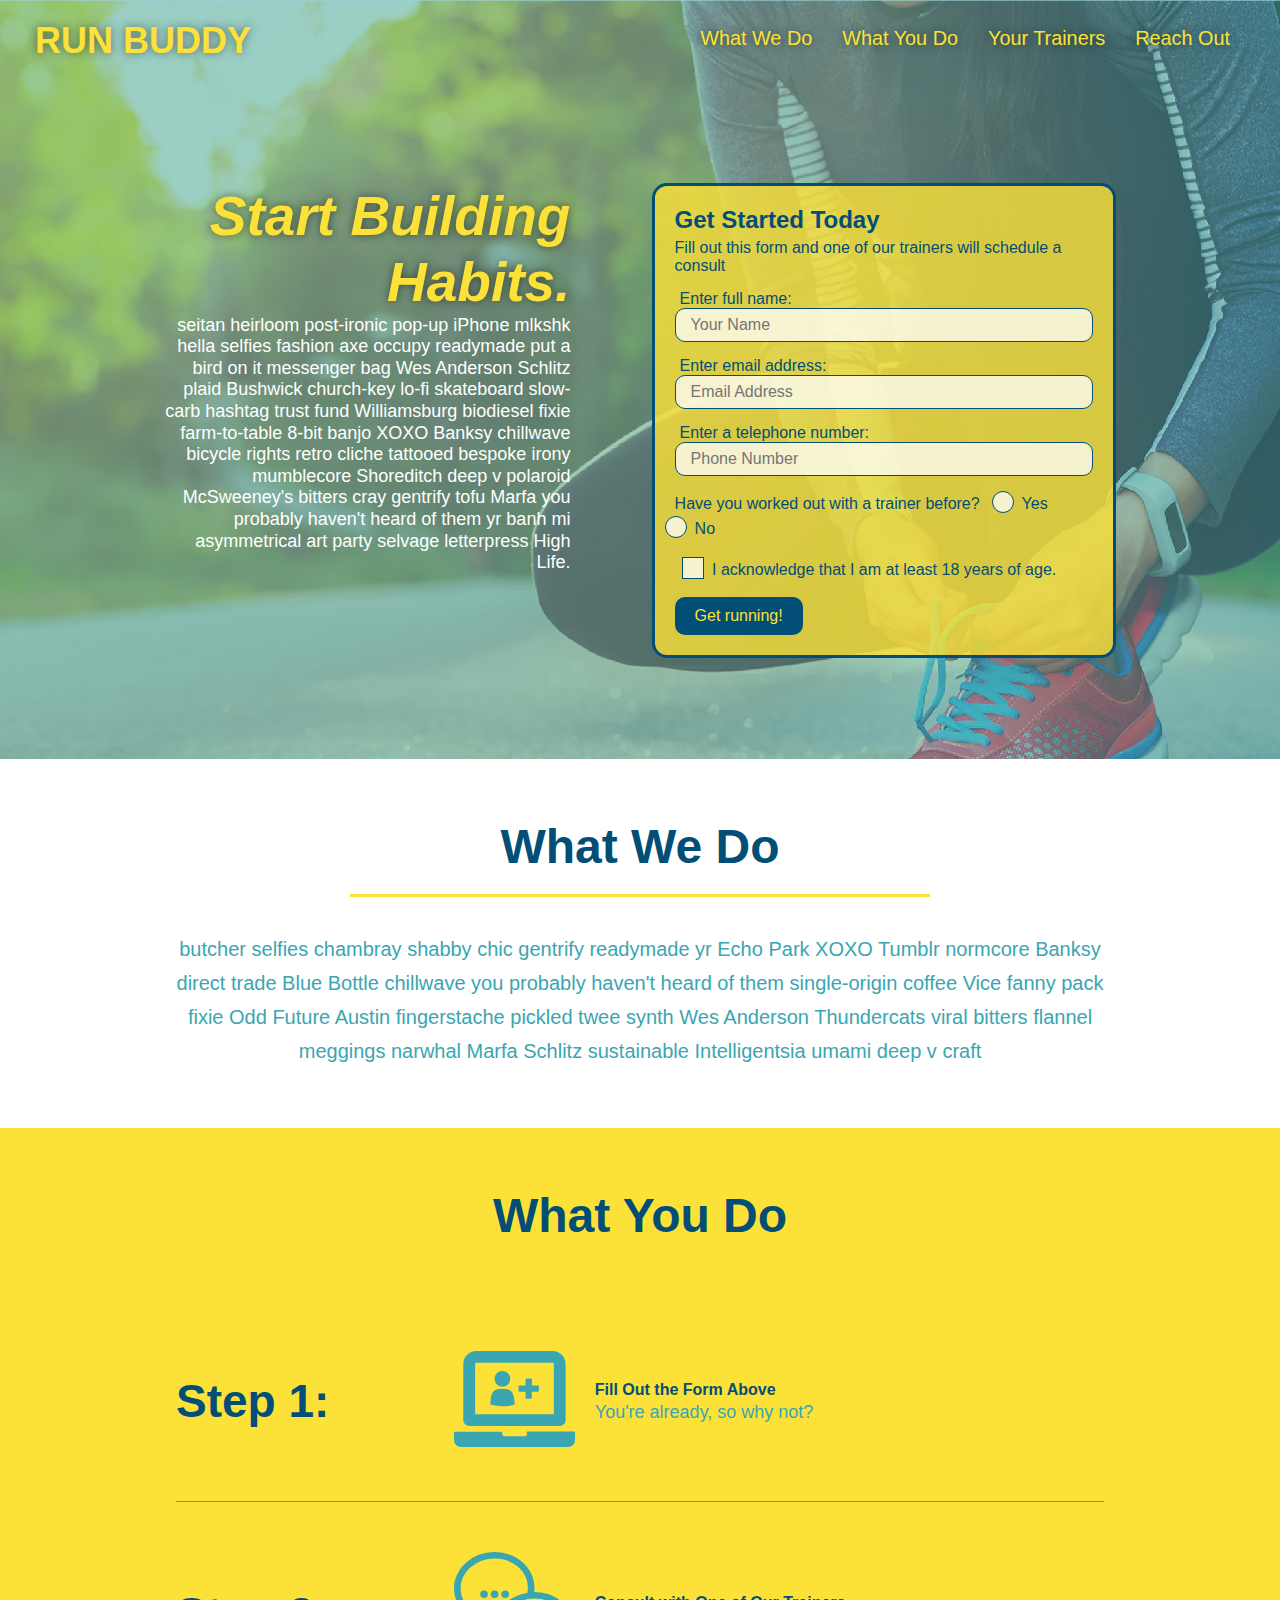
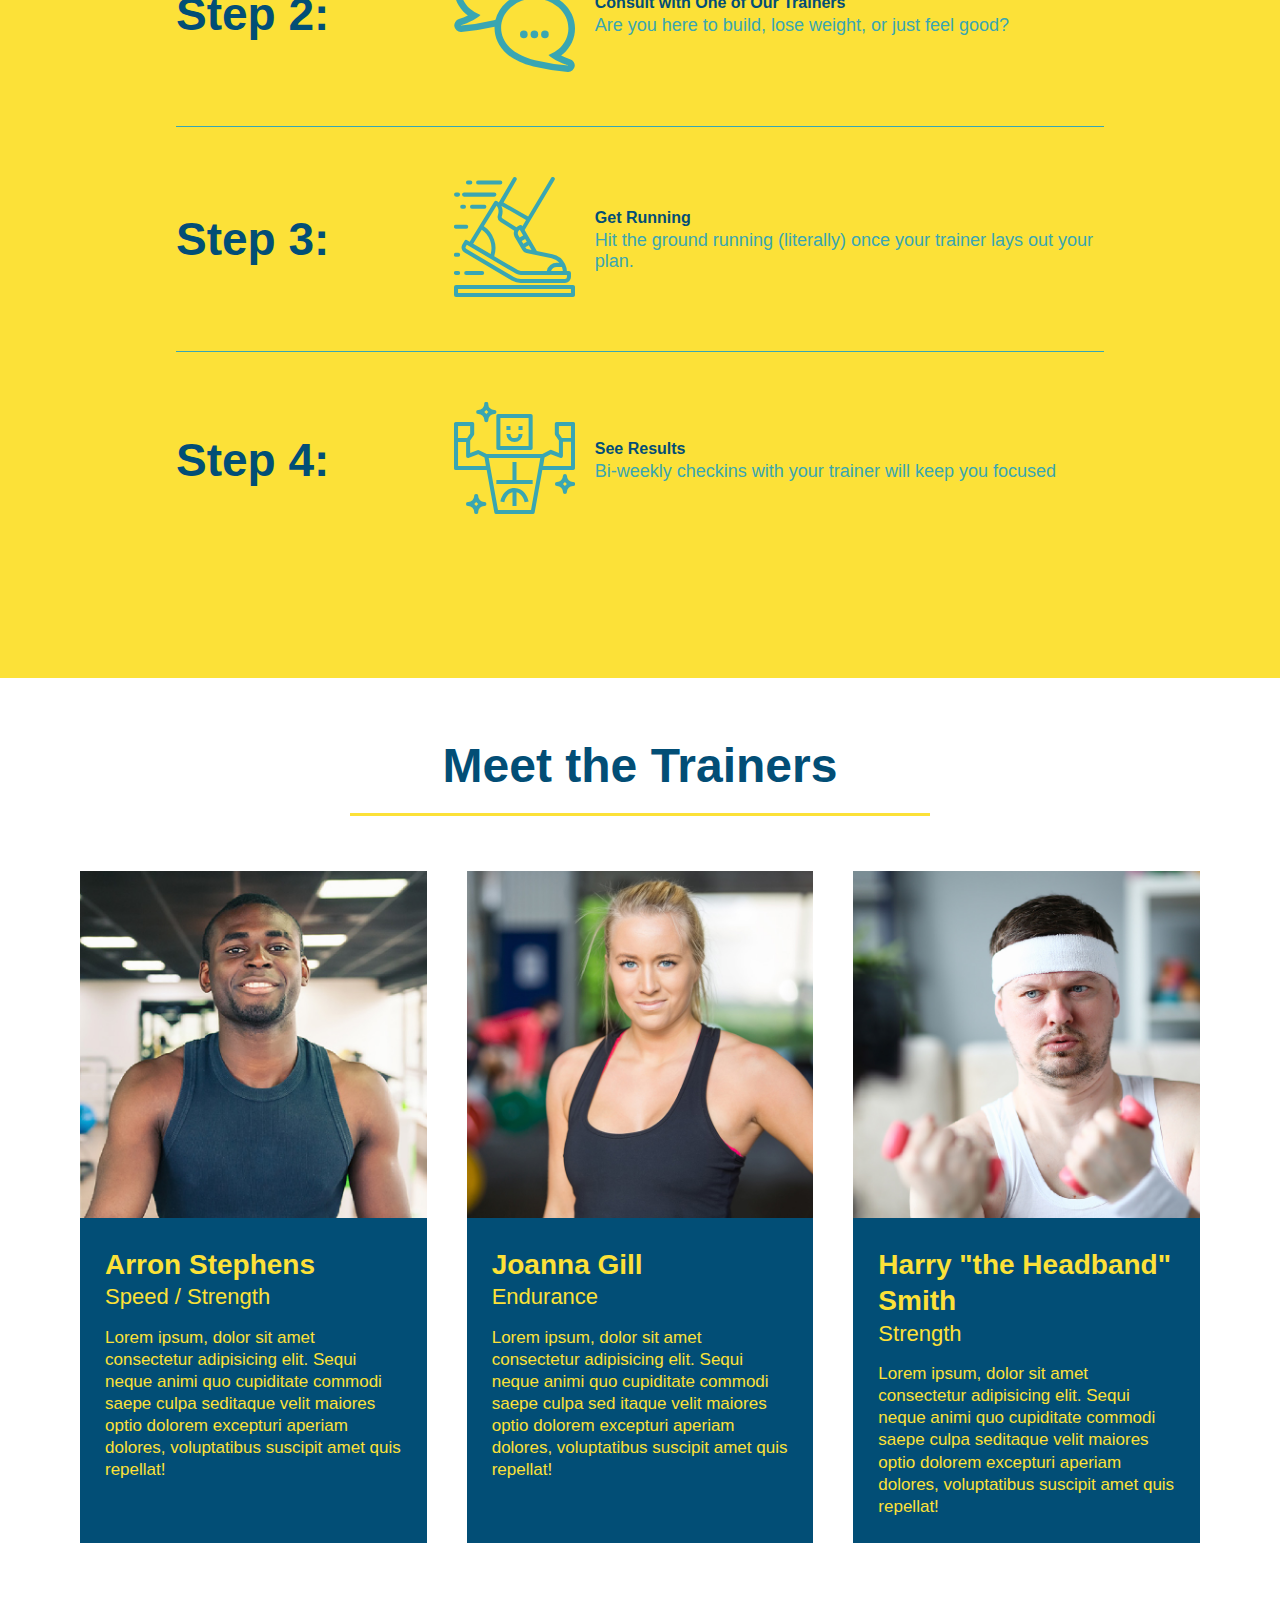
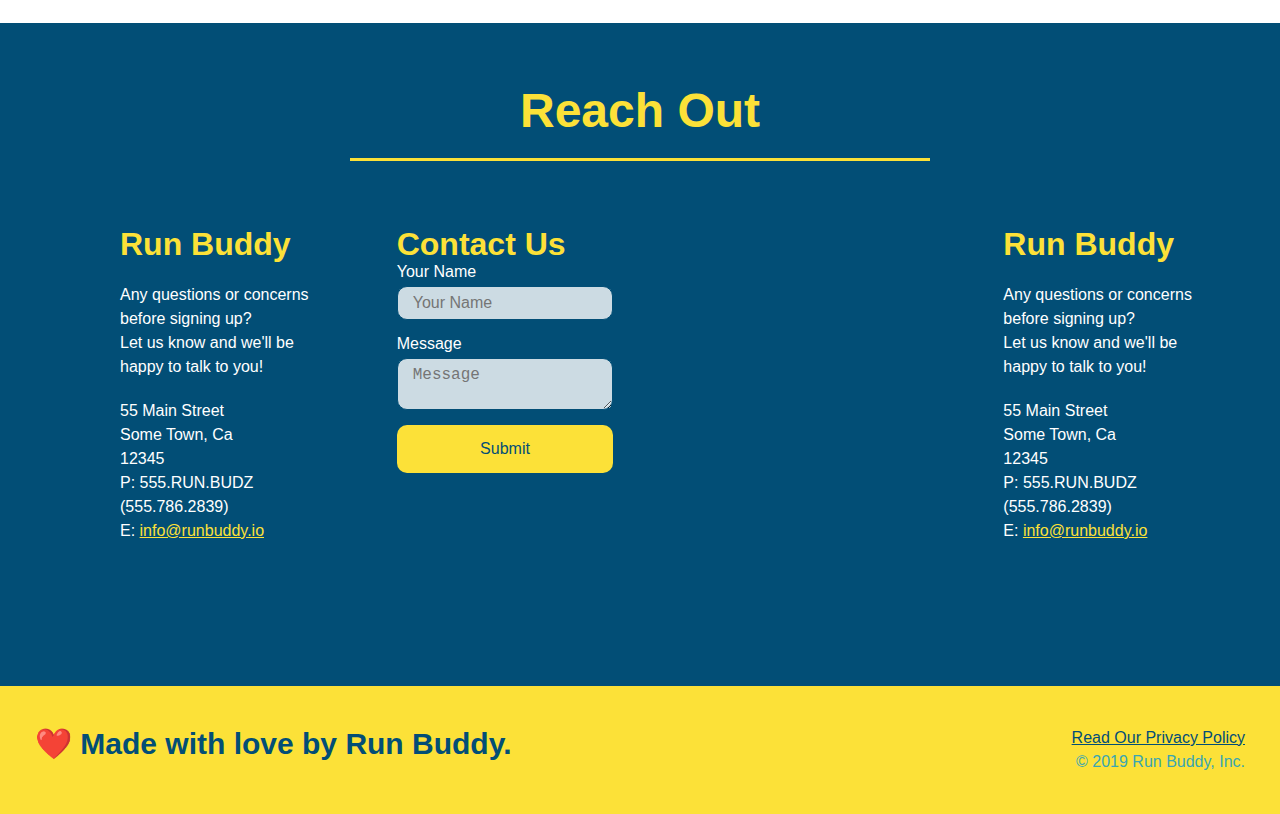
==== commit 8e090fad: "adjusted footer" ====
--- a/index.html
+++ b/index.html
@@ -193,7 +193,6 @@
       <h2 class="section-title primary-border">Reach Out</h2>
       </div>
       <div class="contact-info">
-<<<<<<< HEAD
         <div>
           <h3>Run Buddy</h3>
           <p>
@@ -224,8 +223,6 @@
           </form>
       </div>
        
-=======
->>>>>>> main
         <iframe 
         src="https://www.google.com/maps/embed?pb=!1m18!1m12!1m3!1d3147.1079747227936!2d-120.42364418397035!3d37.92790791110593!2m3!1f0!2f0!3f0!3m2!1i1024!2i768!4f13.1!3m3!1m2!1s0x8090c49129b6ac57%3A0xb56c7eb95a2cd8bd!2sMain%20St%2C%20California%2095327!5e0!3m2!1sen!2sus!4v1616426329495!5m2!1sen!2sus" 
         width="400" 
@@ -234,8 +231,6 @@
         allowfullscreen=""
         loading="lazy">
       </iframe>
-<<<<<<< HEAD
-=======
         
         <div>
         <h3>Run Buddy</h3>
@@ -251,7 +246,6 @@
           P: 555.RUN.BUDZ (555.786.2839)<br/>
           E: <a href="mailto:info@runbuddy.io">info@runbuddy.io</a>
         </address>
->>>>>>> main
       </div>
     </section>
 
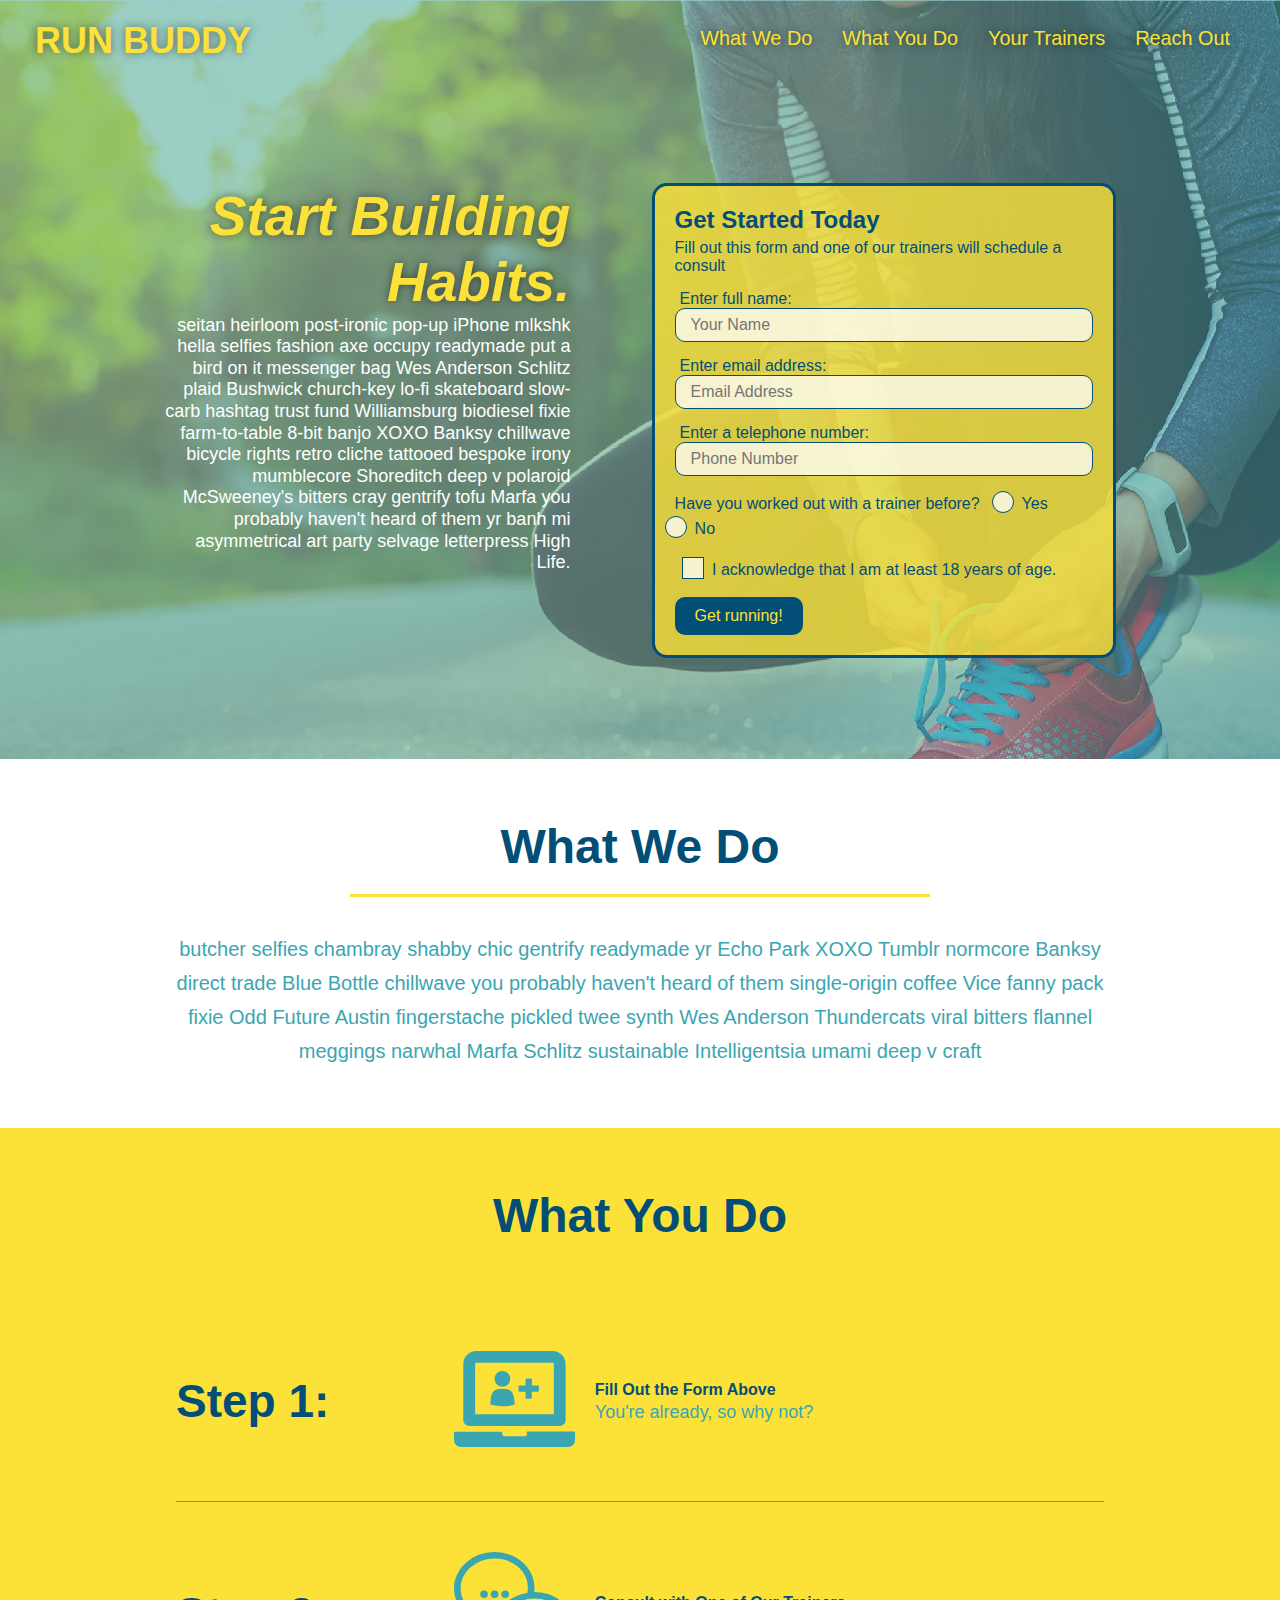
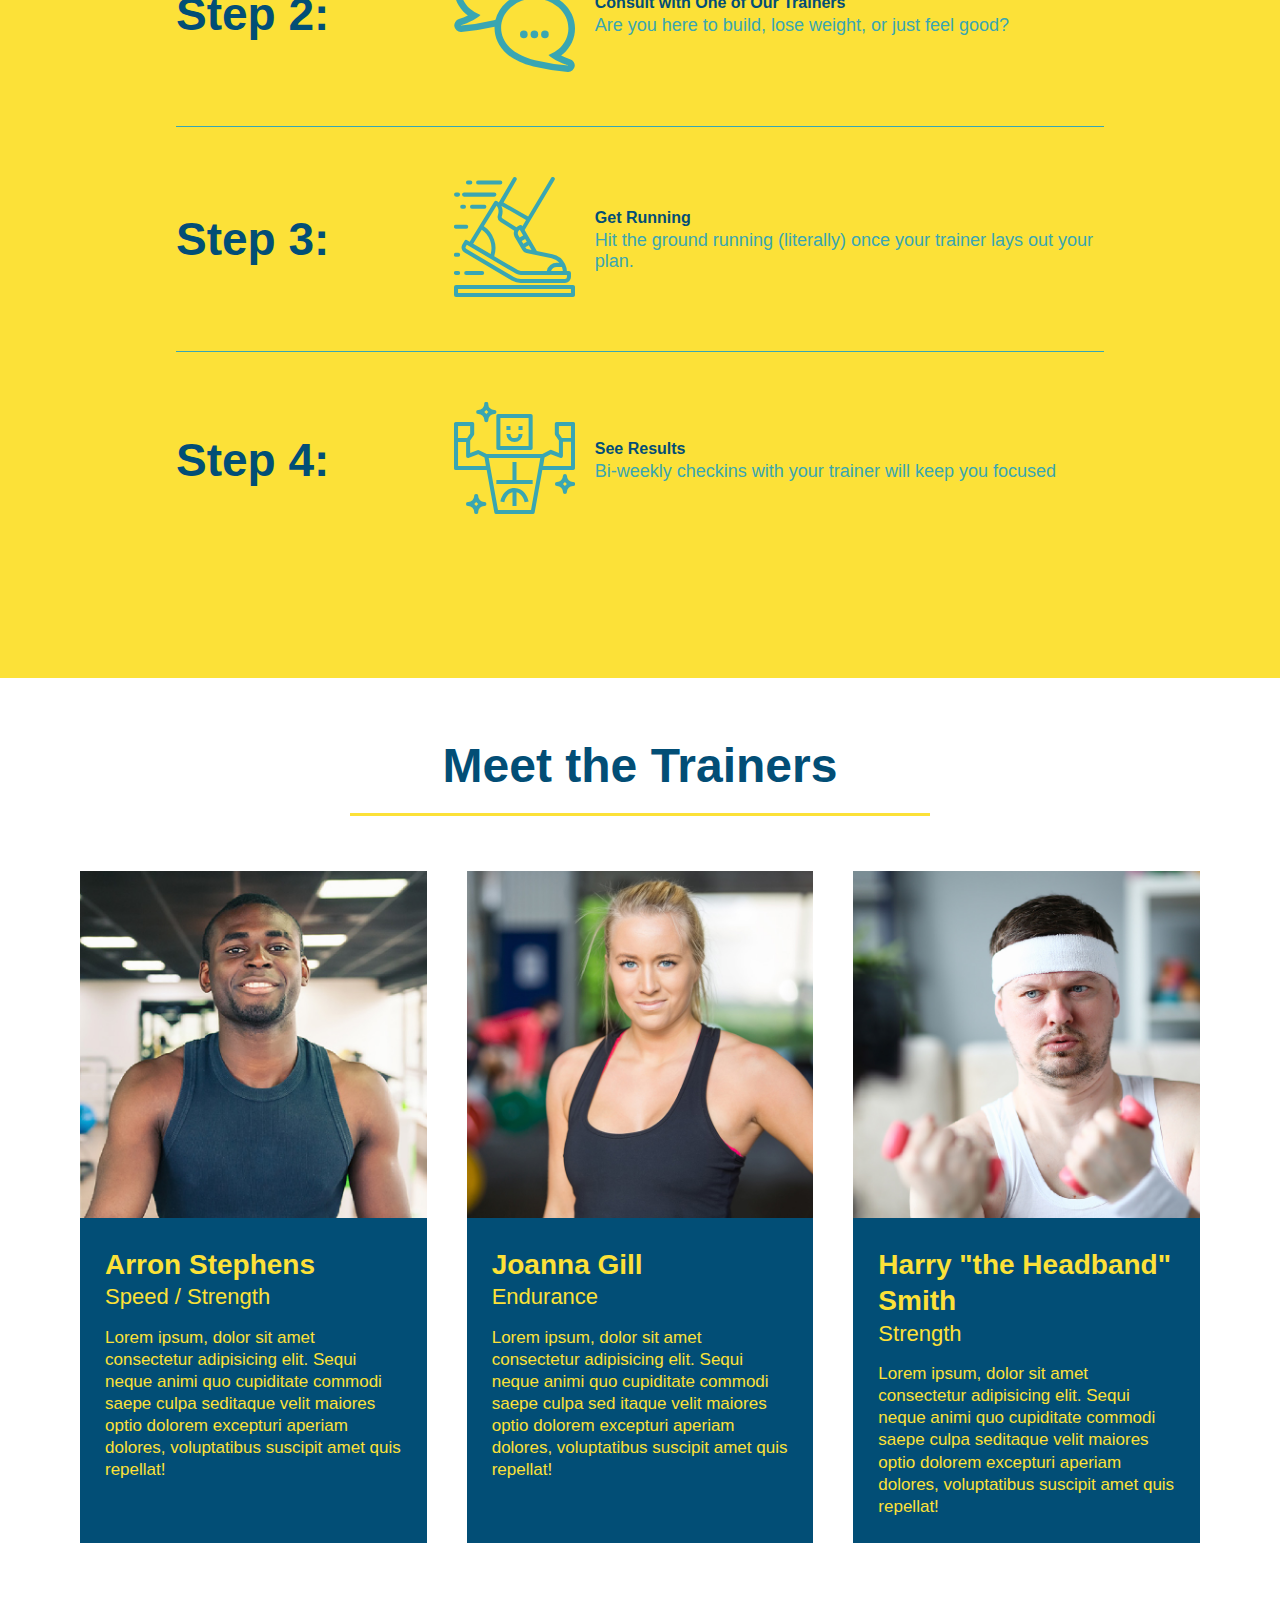
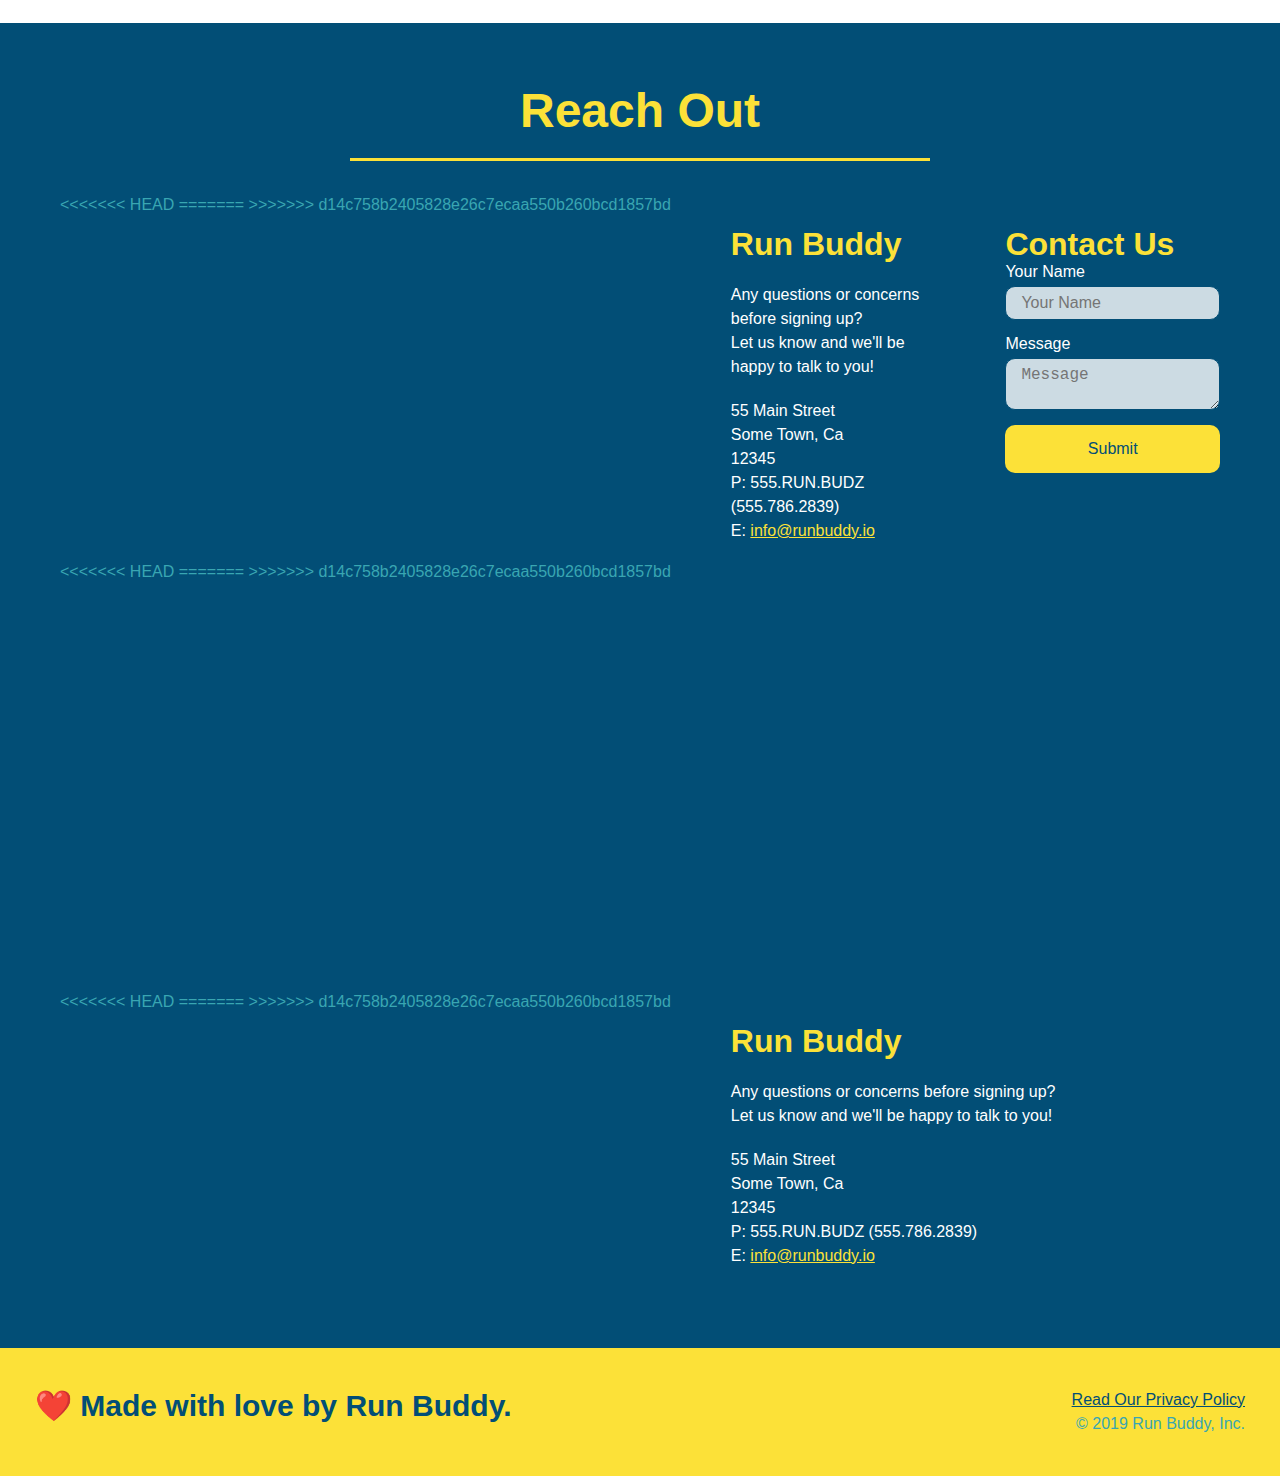
==== commit 3213280f: "adjustments to footer" ====
--- a/index.html
+++ b/index.html
@@ -193,6 +193,10 @@
       <h2 class="section-title primary-border">Reach Out</h2>
       </div>
       <div class="contact-info">
+<<<<<<< HEAD
+=======
+
+>>>>>>> d14c758b2405828e26c7ecaa550b260bcd1857bd
         <div>
           <h3>Run Buddy</h3>
           <p>
@@ -222,7 +226,11 @@
            <button type="submit">Submit</button>
           </form>
       </div>
+<<<<<<< HEAD
        
+=======
+
+>>>>>>> d14c758b2405828e26c7ecaa550b260bcd1857bd
         <iframe 
         src="https://www.google.com/maps/embed?pb=!1m18!1m12!1m3!1d3147.1079747227936!2d-120.42364418397035!3d37.92790791110593!2m3!1f0!2f0!3f0!3m2!1i1024!2i768!4f13.1!3m3!1m2!1s0x8090c49129b6ac57%3A0xb56c7eb95a2cd8bd!2sMain%20St%2C%20California%2095327!5e0!3m2!1sen!2sus!4v1616426329495!5m2!1sen!2sus" 
         width="400" 
@@ -231,6 +239,10 @@
         allowfullscreen=""
         loading="lazy">
       </iframe>
+<<<<<<< HEAD
+=======
+
+>>>>>>> d14c758b2405828e26c7ecaa550b260bcd1857bd
         
         <div>
         <h3>Run Buddy</h3>
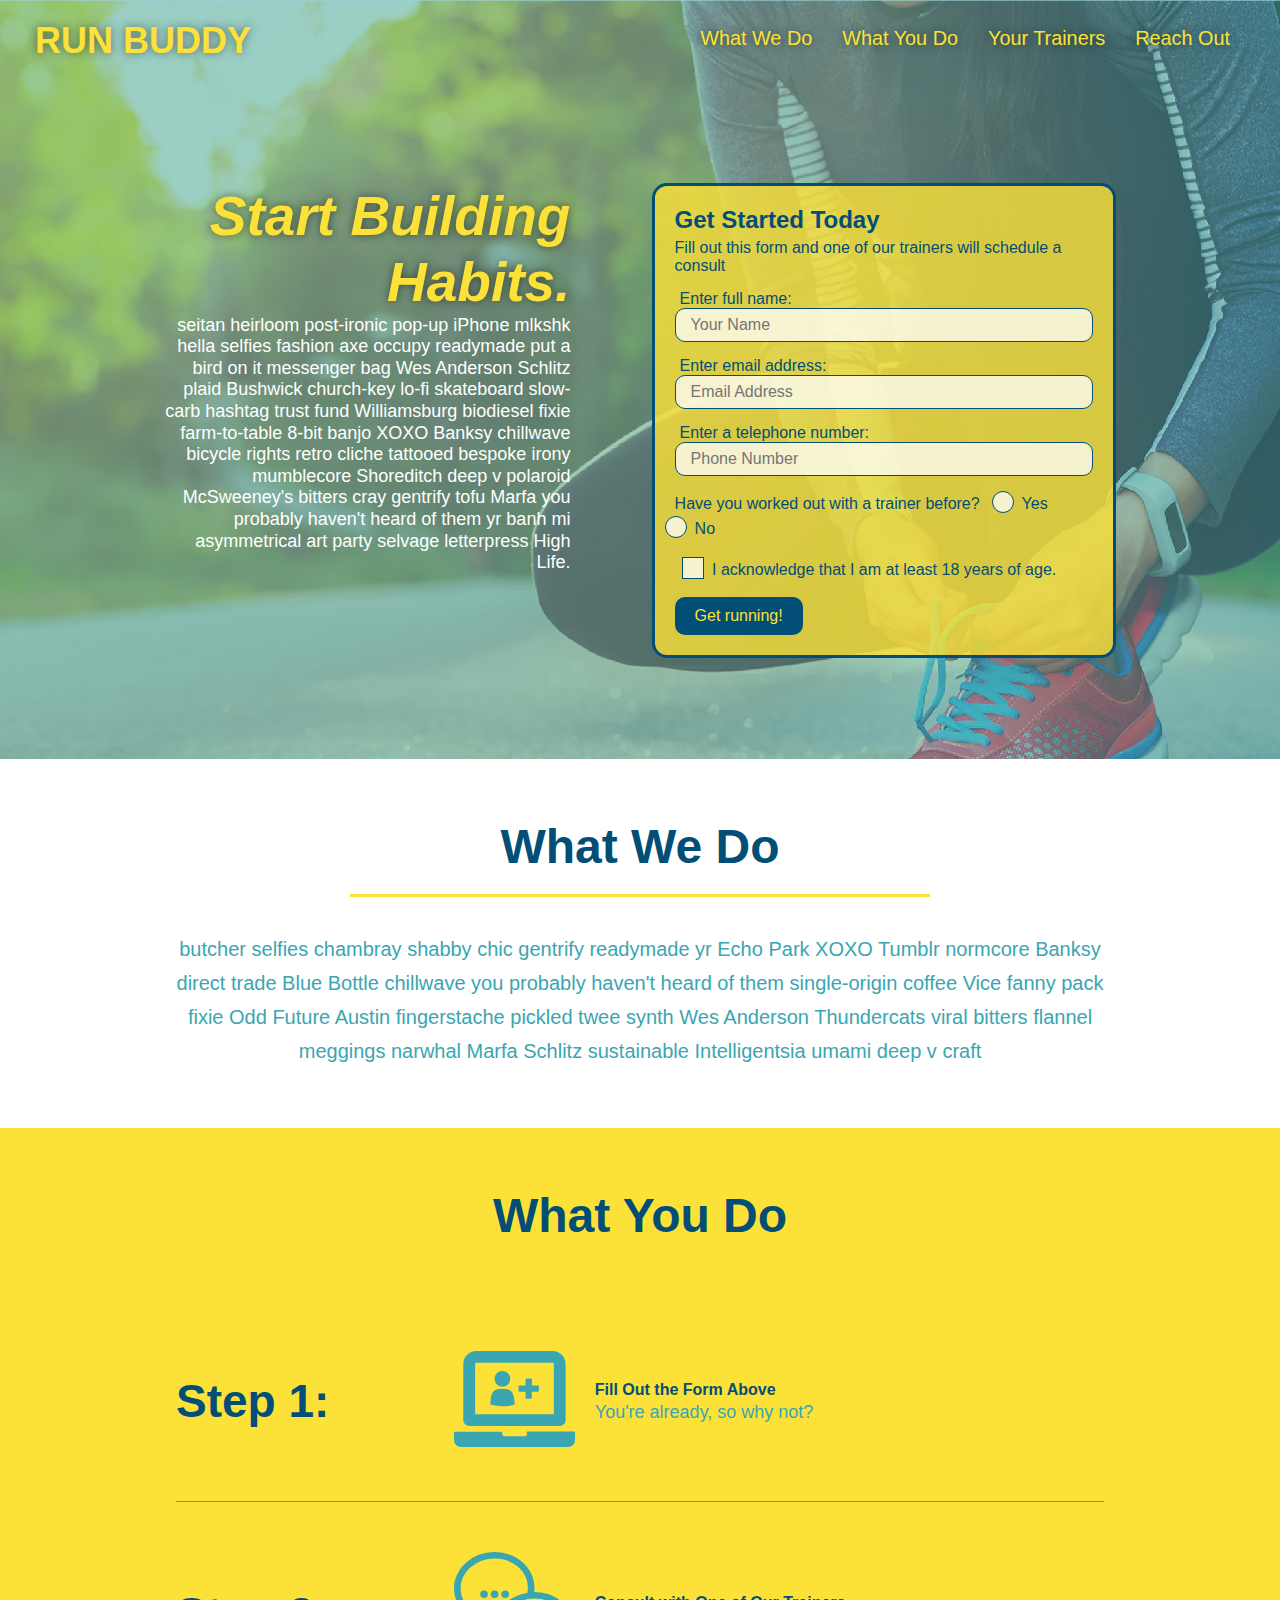
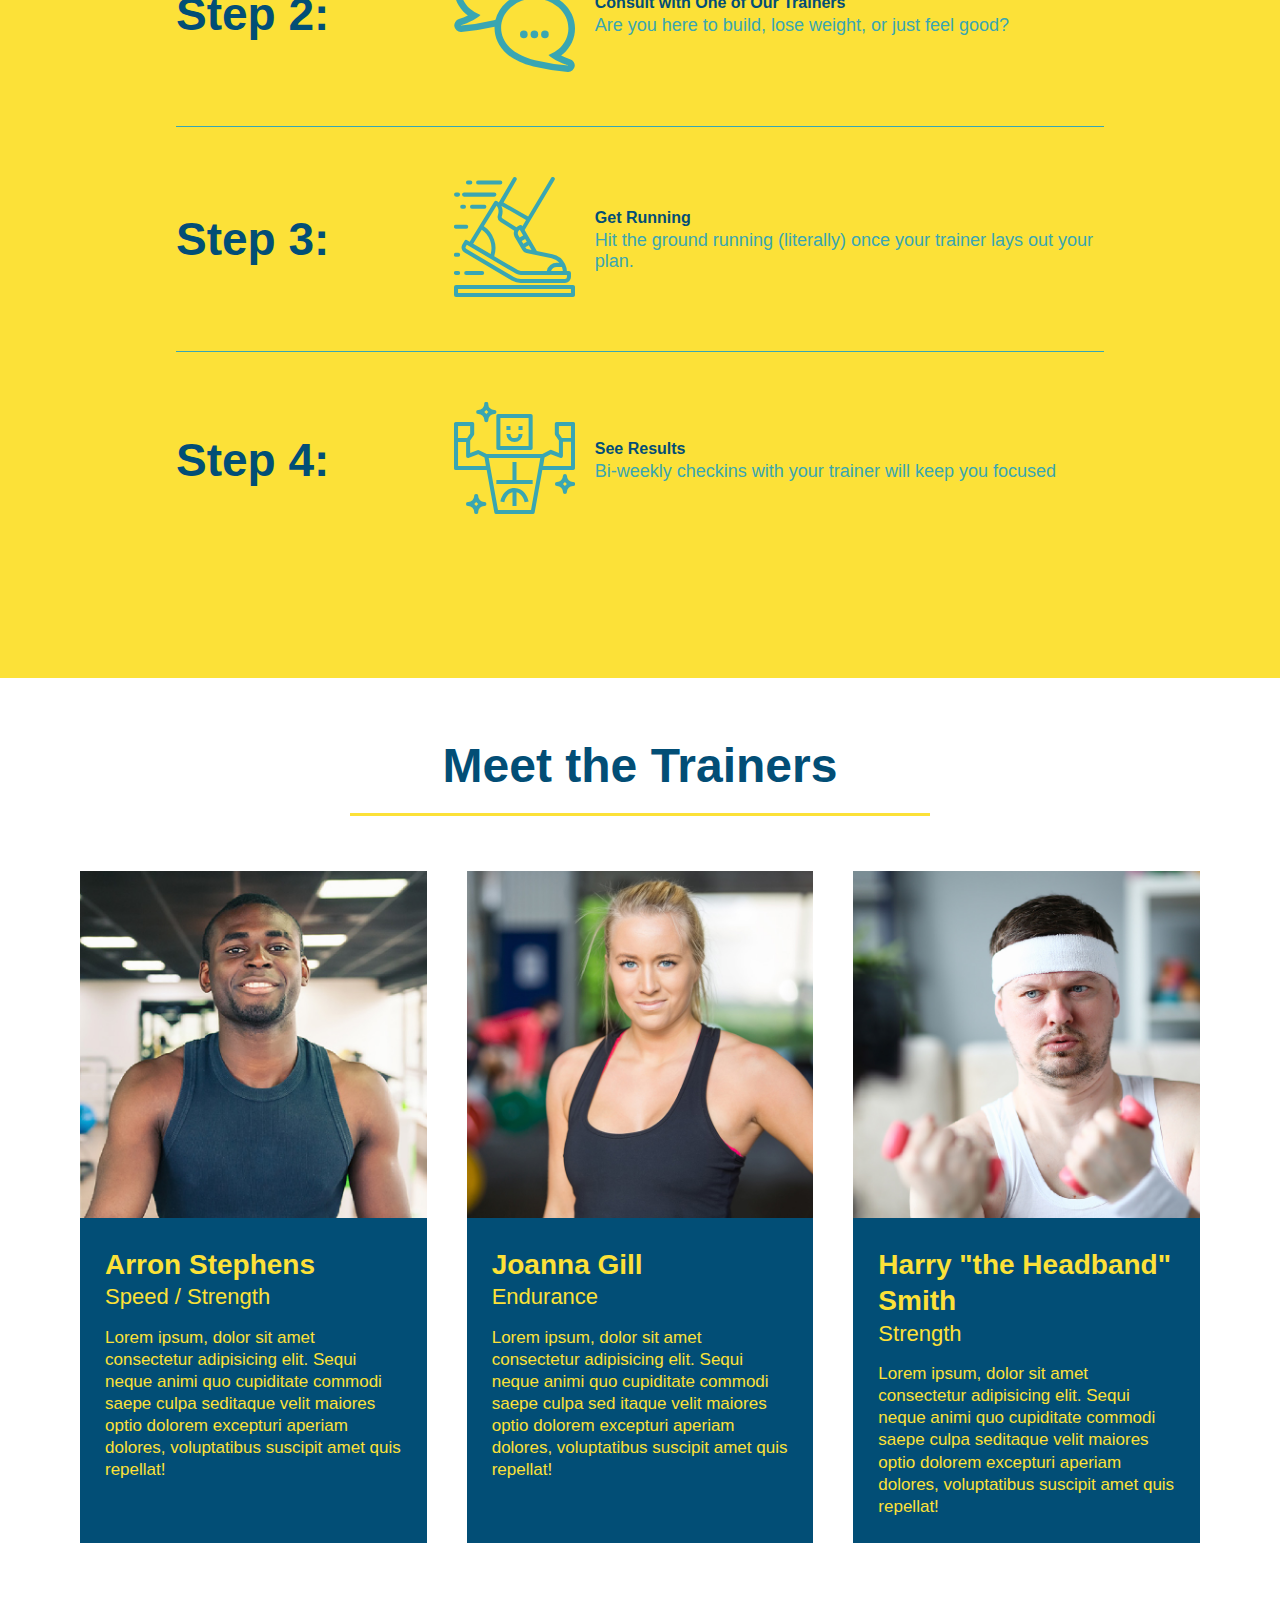
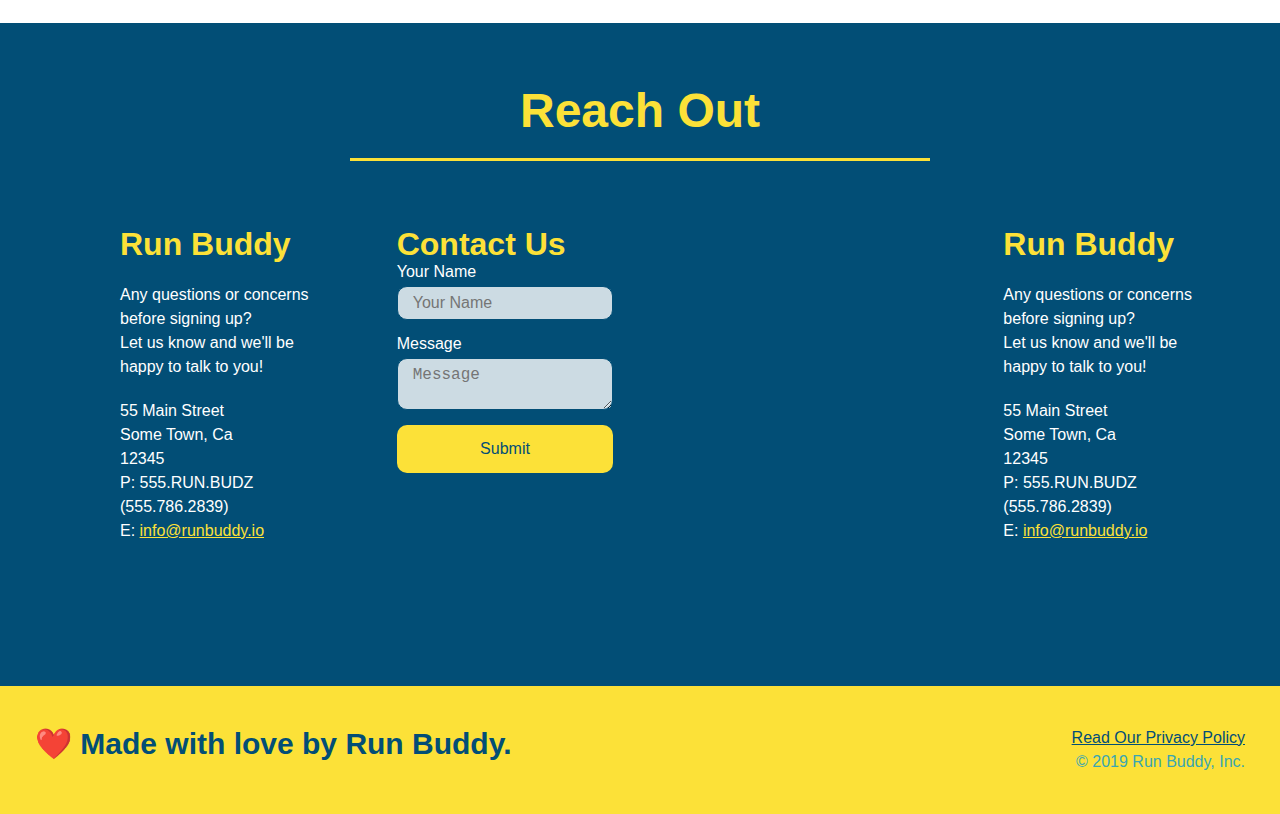
==== commit 86cb16c3: "adjustments to footer" ====
--- a/index.html
+++ b/index.html
@@ -193,10 +193,6 @@
       <h2 class="section-title primary-border">Reach Out</h2>
       </div>
       <div class="contact-info">
-<<<<<<< HEAD
-=======
-
->>>>>>> d14c758b2405828e26c7ecaa550b260bcd1857bd
         <div>
           <h3>Run Buddy</h3>
           <p>
@@ -226,11 +222,7 @@
            <button type="submit">Submit</button>
           </form>
       </div>
-<<<<<<< HEAD
        
-=======
-
->>>>>>> d14c758b2405828e26c7ecaa550b260bcd1857bd
         <iframe 
         src="https://www.google.com/maps/embed?pb=!1m18!1m12!1m3!1d3147.1079747227936!2d-120.42364418397035!3d37.92790791110593!2m3!1f0!2f0!3f0!3m2!1i1024!2i768!4f13.1!3m3!1m2!1s0x8090c49129b6ac57%3A0xb56c7eb95a2cd8bd!2sMain%20St%2C%20California%2095327!5e0!3m2!1sen!2sus!4v1616426329495!5m2!1sen!2sus" 
         width="400" 
@@ -239,10 +231,6 @@
         allowfullscreen=""
         loading="lazy">
       </iframe>
-<<<<<<< HEAD
-=======
-
->>>>>>> d14c758b2405828e26c7ecaa550b260bcd1857bd
         
         <div>
         <h3>Run Buddy</h3>
